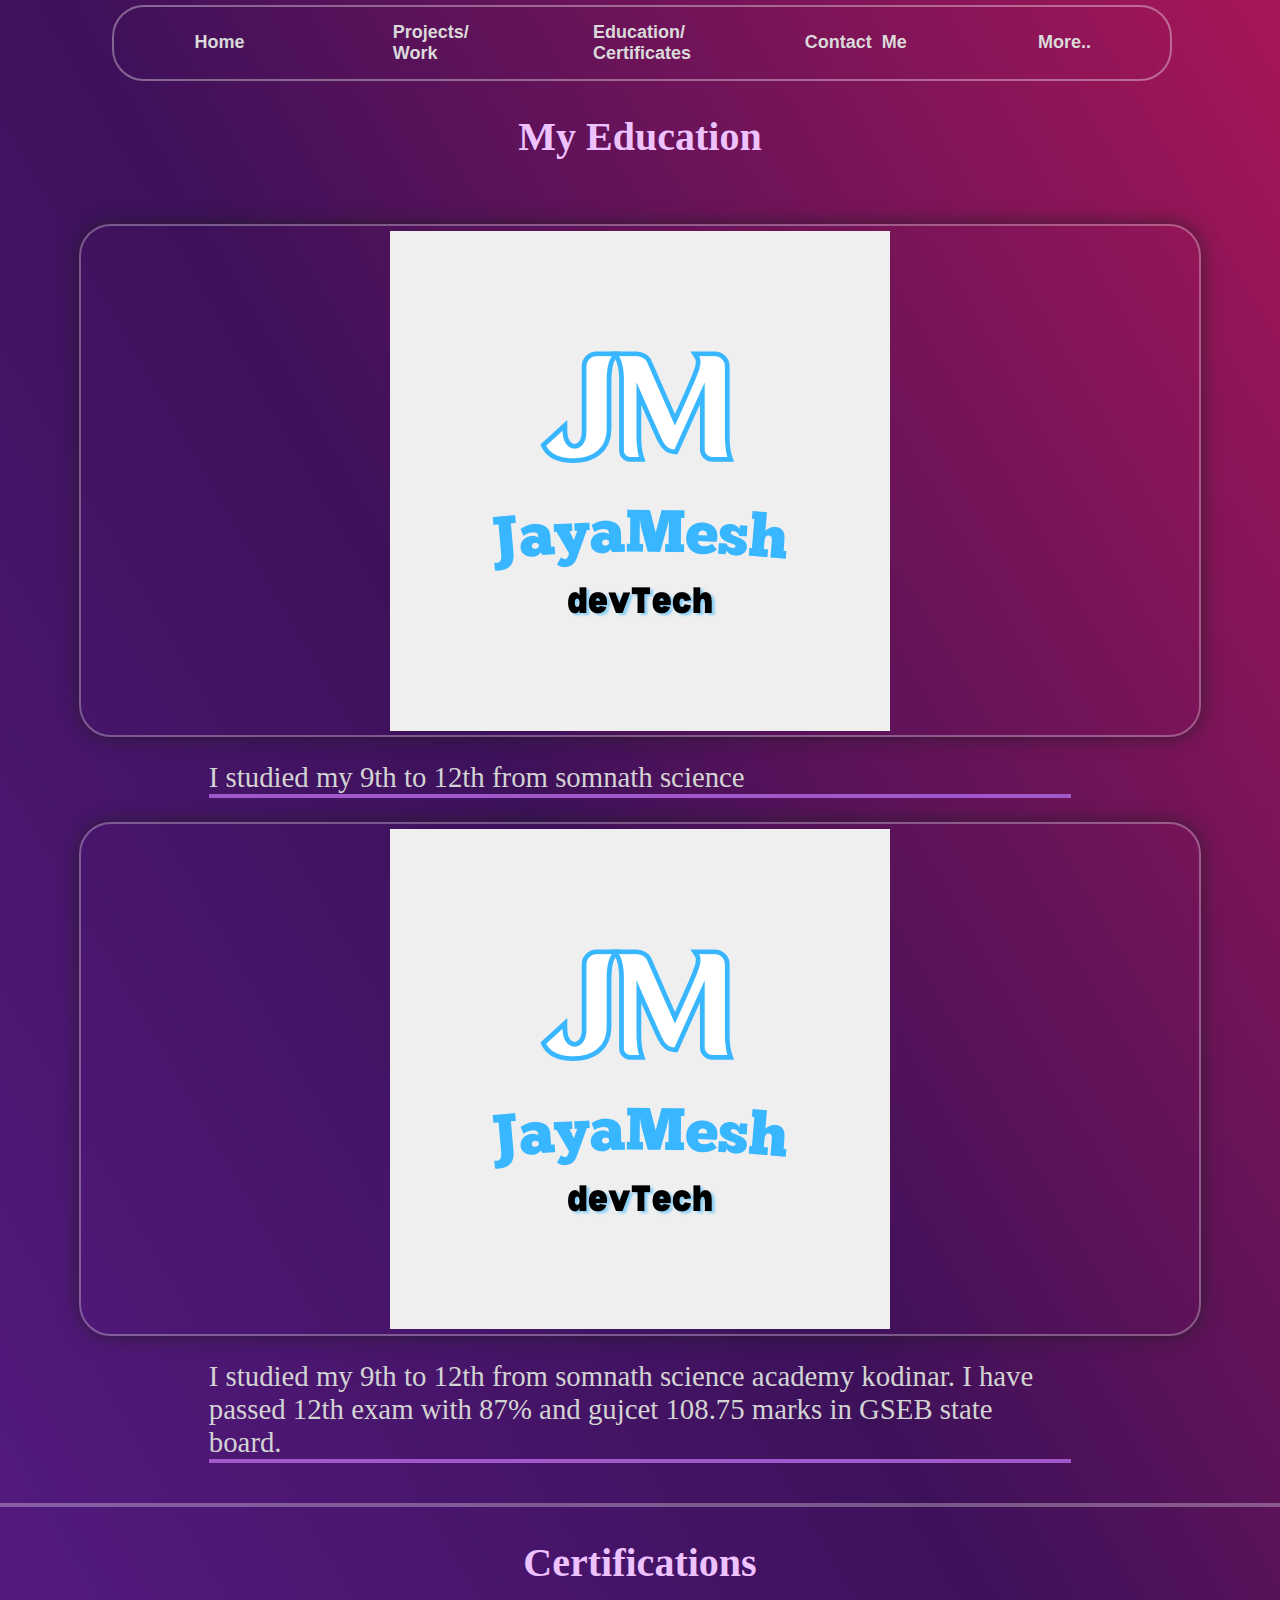
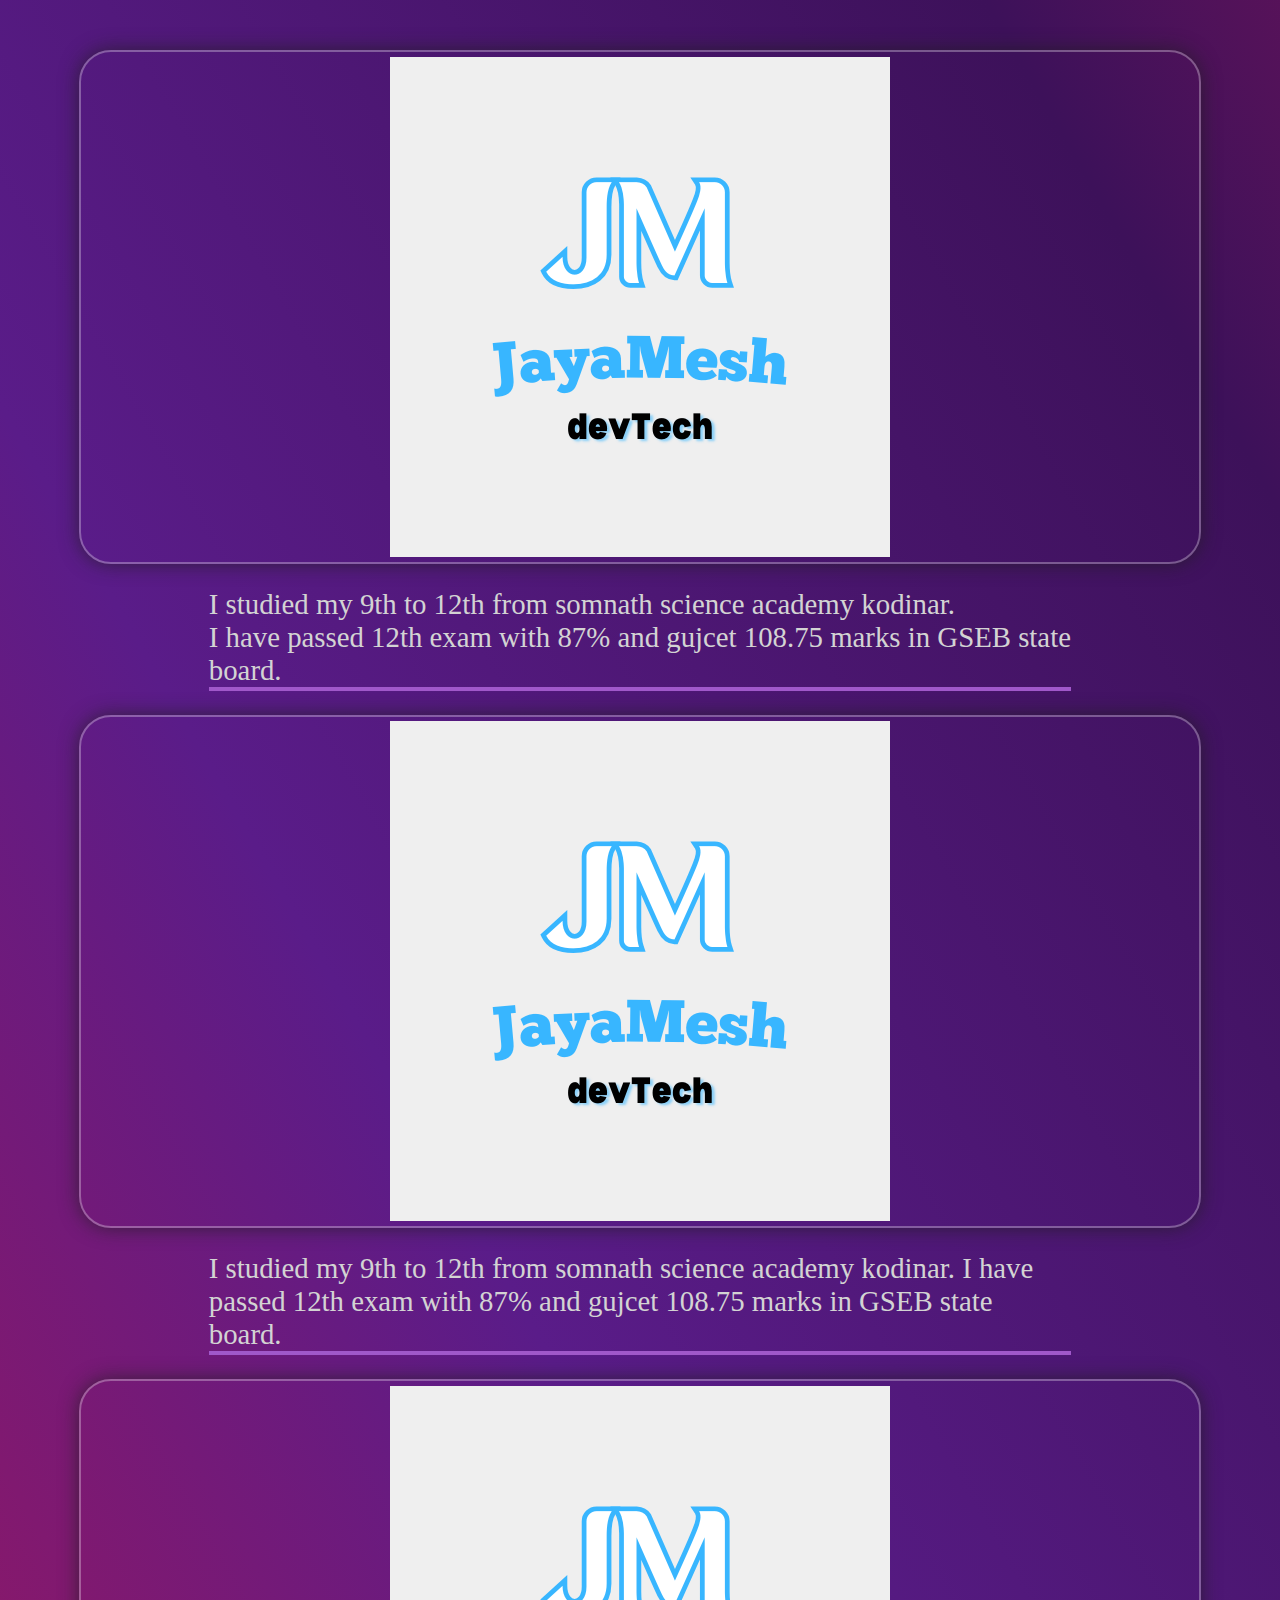
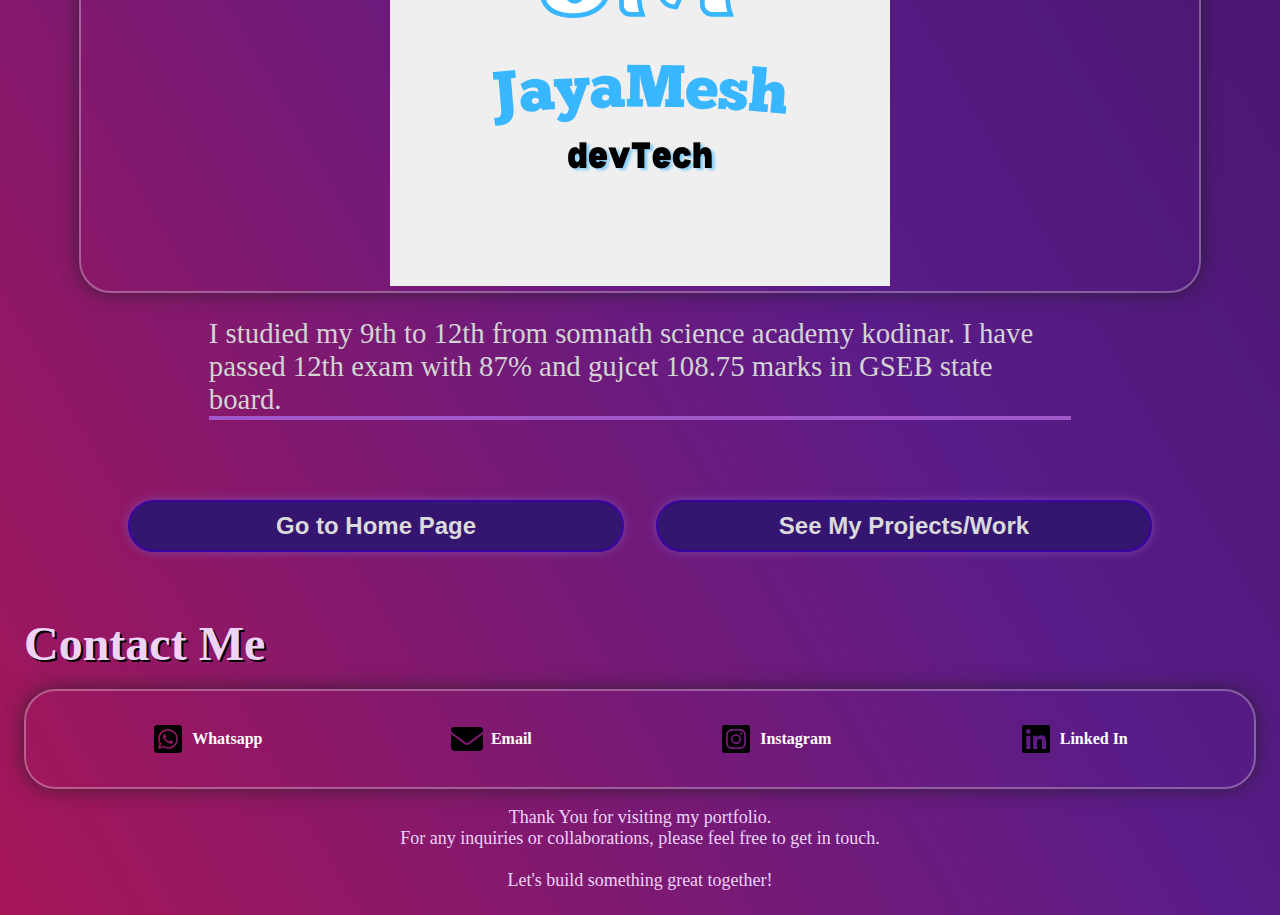
==== education-certificates.html @ 8a669467 "Fixed the redirecting bug of pages happened due to class error in js due to copy paste same header f" ====
<!DOCTYPE html>
<html lang="en">
<head>
    <meta charset="UTF-8">
    <meta name="viewport" content="width=device-width, initial-scale=1.0">
    <title>Education-Certificates</title>
    <link rel="stylesheet" href="css/style.css">
    <link rel="stylesheet" href="css/education-certificates.css">
</head>
<body>
    <header>
        <div class="head">
          <div class="navigation-1">
                 <div class="nav-btns home-btn"><p>Home</p></div>
                 <div class="nav-btns projects-btn"><p>Projects/<br>Work</p></div>
                 <div class="nav-btns"><p>Education/<br>Certificates</p></div>
                 <div class="nav-btns" id="contact-btn"><p>&nbsp;Contact &nbsp;Me</p></div>
                <div class="nav-btns" id="more-btn"><p>More..</p></div>
                <div class="hidden-nav-menu">
                   <div class="nav-btns more-nav-btns"><p>Slogan Spectrum</p></div>
                   <div class="nav-btns more-nav-btns"><p>Startup Ideas</p></div>
                   <div class="nav-btns more-nav-btns"><p>Startup Ideas</p></div>
                   <div class="nav-btns more-nav-btns"><p>Give Feedback</p></div>
                 </div>
          </div>
        </div>
     </header>
    <main>
        <!-- My education section -->
        <div class="welcome my-education-heading">
            <h1><b>My Education</b></h1>
       </div>
        <div class="container-1">

                <div class="img-box">
                    <img src="images/JayaMesh.png" alt="">
                </div>
                 <div class="description-box">
                      <p>I studied my 9th to 12th from somnath science
                      <!-- academy kodinar. I have passed 12th exam with 87% and gujcet
                            108.75 marks in GSEB state board. -->
                        </p>
                </div>
                <div class="img-box">
                    <img src="images/JayaMesh.png" alt="">
                </div>
                 <div class="description-box">
                        <p>I studied my 9th to 12th from somnath science
                         academy kodinar. I have passed 12th exam with 87% and gujcet
                          108.75 marks in GSEB state board.
                         </p>
                 </div>
        </div>

       <!-- My certification section -->
       <div class="welcome my-certificates-heading">
        <h1><b>Certifications</b></h1>
        </div>
        <div class="container-2">
                <div class="certificate-img-box">
                    <img src="images/JayaMesh.png" alt="">
                </div>
 
            <div class="description-box">
                <p>I studied my 9th to 12th from somnath science
                    academy kodinar. <br> I have passed 12th exam with 87% and gujcet
                    108.75 marks in GSEB state board.
                </p>
            </div>

                <div class="certificate-img-box">
                    <img src="images/JayaMesh.png" alt="">
                </div>
                <div class="description-box">
                    <p>I studied my 9th to 12th from somnath science
                        academy kodinar. I have passed 12th exam with 87% and gujcet
                        108.75 marks in GSEB state board.
                    </p>
                </div>

                <div class="certificate-img-box">
                    <img src="images/JayaMesh.png" alt="">
                </div>

            <div class="description-box">
                <p>I studied my 9th to 12th from somnath science
                    academy kodinar. I have passed 12th exam with 87% and gujcet
                    108.75 marks in GSEB state board.
                </p>
            </div>
            </div>

        </div>
        <div class="navigation-2">
            <div class="nav-btns-2 home-btn"><p>Go to<b> Home Page</b></p></div>
            <div class="nav-btns-2 projects-btn"><p>See My <b> Projects/Work</b></p></div>
        </div>
    </main>
    <footer>
        <div class="container-3">
            <h6 class="heading">Contact Me</h6>
              <br>
            <div class="navigation-3" id="contact-section">           
                <a class="contact-links whatsapp" href="https://api.whatsapp.com/send?phone=918200415426" target="_blank"><img src="images/square-whatsapp.svg" alt="">Whatsapp</a>
            <a class="contact-links email" href="mailto:jayameshdevtech@gmail.com" target="_blank"><img src="images/envelope-solid.svg" alt="">Email</a>         
             <a class="contact-links insta" href="https://instagram.com/renish_chandera_?igshid=MzMyNGUyNmU2YQ==" target="_blank"><img src="images/square-instagram.svg" alt="">Instagram</a>
             <a class="contact-links linkedin" href="https://www.linkedin.com/in/renish-chandera-119b4a27b?utm_source=share&utm_campaign=share_via&utm_content=profile&utm_medium=android_app" target="_blank"><img src="images/linkedin.svg" alt="">Linked In</a>
          
               
            </div>
            <br>
            <div class="thank-you">
               <p>Thank You for visiting my portfolio. <br>For any inquiries or collaborations, please feel free to get in
                  touch.<br><br> Let's build something great together!
               </p>
            </div>
           </div>
    </footer>
    <script src="js/app.js"></script>
</body>
</html>
---- css/style.css ----
* {
    margin: 0;
}

body {
    overscroll-behavior-y: contain;
    overflow-x: hidden;
    background-color: #f3f3f3;
    background-image: linear-gradient(60deg, #a61657, #5a1c89, #3d115a, #a61657);
    /* #624381,#541974,#9a1adf */
    background-repeat: no-repeat;
    /* background-attachment: fixed; */
    background-size: cover;
}
.navigation-1 {
    background: rgba(red, green, blue, 0);
    /* #9a1adf,#541974,#624381  */
    display: flex;
    justify-content: space-around;
    align-items: center;
    height: 8vh;
    width: 100%;
    border: 2px solid #ffffff5c;
    border-radius: 2rem;
    user-select: none;
}

.nav-btns {
    color: rgb(218, 218, 218);
    height: 95%;
    width: 19.2%;
    display: flex;
    justify-content: center;
    align-items: center;
    border: 2px solid transparent;
    border-radius: 2rem;
    padding: 0 0.3rem;
}

.nav-btns p {
    font-size: large;
    font-family: Arial, Helvetica, sans-serif;
    font-weight: 600;
}
.nav-btns:hover, .active-btn{
    color: rgb(255, 255, 255);
    outline: 1px solid rgba(224, 253, 253, 0.5);
    background: linear-gradient(-60deg, #a61657, #5a1c89, #3d115a, #a61657);
}
.nav-btns:active {
    transform: scale(0.97);
}
.head {
    margin: 0.3rem 7rem;
}
.hidden-nav-menu{
    display: none;
}
.show-hidden-nav-menu .more-nav-btns
{   width: 90%;
    margin: 4px;
}
.show-hidden-nav-menu{
    display: flex;
    background: linear-gradient(-60deg, #a61657, #5a1c89, #3d115a, #a61657);
    flex-direction: column;
    justify-content: space-around;
    align-items: center;
    height: 12rem;
    width: 20rem;
    outline: 1px solid rgba(224, 253, 253, 0.5);
    position: absolute;
    border-radius: 2rem;
    top: 4rem;
    right: 3rem;
}

/* My introduction styling */
.container-1{
    display: flex;
    flex-direction: row;
    justify-content: center;
    align-items: center;
    padding: 1.5rem;
}

.my-intro {
    background: rgba(red, green, blue, 0);
    /* #6301ad,#532672,#a058ca,#573268 */
    background-size: 100%;
    border: 2px solid #ffffff5c;
    box-shadow: 2px 2px 1.2rem #202020;
    border-radius: 2rem;
    height: 70vh;
    width: 45%;
    display: flex;
    flex-direction: column;
    align-items: center;
    justify-content: space-around;
    padding: 2rem;
}

/*introduction box background Animation */
@keyframes introBoxBackground {
    0% {
        background-position: 0% 25%;
    }

    25% {
        background-position: 25% 50%;
    }

    50% {
        background-position: 50% 75%;
    }

    75% {
        background-position: 25% 50%;
    }

    100% {
        background-position: 0% 25%;
    }
}

.my-photo img {
    height: 15rem;
    width: 15rem;
    border: 2px solid rgb(58, 57, 57);
    border-radius: 50%;
}

.intro-1 {
    display: flex;
    justify-content: space-around;
    align-items: center;
    border-bottom: 1px solid palegoldenrod;
}

.intro-1 .information {
    margin-left: 1.2rem;
    font-family: cursive;
    font-size: 1em;
    font-weight: 600;
    color: #edd3f8;
}

.container-1 .welcome {
    width: 45%;
    height: 80vh;
    margin-left: 1rem;
    text-align: center;
    padding: 2rem;
    animation: fadeInAnimation 1.2s ease-in-out;
}

/* welcome text animation */
@keyframes fadeInAnimation {
    0% {
        opacity: 0;
        transform: translatey(-4rem);
    }

    100% {
        opacity: 1;
        transform: translateY(0);
    }
}

.welcome h1 {
    font-size: 4rem;
    font-family: Georgia, 'Times New Roman', Times, serif;
    font-weight: 900;
    color: #eec2ff;
    margin-bottom: 2rem;
}

.welcome-text {
    font-size: 2rem;
    color: #d3d3d3;
    margin-top: 2rem;
}

.intro-2 p {
    font-size: 2rem;
    color: #d3d3d3;
    margin-top: 2rem;
}

/* skills section styling */
.container-2 {
    padding: 1.5rem;
}

.skills-box {
    background: rgba(red, green, blue, 0);
    background-size: 100%;
    border: 2px solid #ffffff4d;
    box-shadow: 0px 0px 1.2rem #202020b3;
    border-radius: 2rem;
    /* animation: introBoxBackground 10s ease infinite; */
}

.skills {
    display: flex;
    justify-content: space-around;
    align-items: center;
    flex-wrap: wrap;
    list-style-type: none;
}

.skill {
    height: 20%;
    width: 20%;
    margin: 1rem;
    padding: 1rem;
    text-align: center;
}

.skill img {
    height: 30%;
    width: 40%;
}

.skill p {
    color: #eec2ff;
    font-size: 1.5rem;
    font-weight: 600;
}

.navigation-2 {
    margin: 1.5rem 7rem;
    display: flex;
    flex: row;
    justify-content: space-around;
    align-items: center;
    user-select: none;
}

.nav-btns-2 p {
    font-size: 1.5rem;
    font-family: Arial, Helvetica, sans-serif;
    font-weight: 600;
    line-height: 3rem;
}

.nav-btns-2 {
    width: 50%;
    background-color: #341671;
    color: rgb(218, 218, 218);
    text-align: center;
    border: 2px solid #3904a2;
    border-radius: 2rem;
    transition: all 0s ease;
    margin: 1rem;
    box-shadow: 0 0 10px rgb(122, 71, 169)
}

.nav-btns-2:active {
    color: rgb(255, 255, 255);
    transform: scale(0.97);
}

.heading {
    font-size: 3rem;
    font-family: Georgia, 'Times New Roman', Times, serif;
    font-weight: 900;
    color: #edd3f8;
    text-shadow: 2px 2px black;
}

/* Footer styling navigation 3 */
.container-3 {
    padding: 1.5rem;
}

.navigation-3 {
    display: flex;
    justify-content: space-around;
    align-items: center;
    text-align: left;
    padding: 2rem;
    background: rgba(red, green, blue, 0);
    background-size: 100%;
    border: 2px solid #ffffff4d;
    box-shadow: 0px 0px 1.2rem #202020b3;
    border-radius: 2rem;
}

a {
    text-decoration: none;
    color: white;
    font-weight: 600;
}

a:hover {
    text-decoration: underline;
}

.contact-links {
    display: flex;
    align-items: center;
}

.contact-links img {
    height: 2rem;
    width: 2rem;
    margin-right: 0.5rem;
}

/* thankyou styling */
.thank-you {
    text-align: center;
    font-size: large;
    font-weight: 400;
    font-family: Georgia, 'Times New Roman', Times, serif;
    color: #edd3f8;
}

/* Making webpage responsive for mobile devices */

@media screen and (max-width:380px) {

    .skill{
        margin: 0.5rem;
    }
    /* for footer */
    .container-3 {
        padding: 0.5rem;
    }

    .navigation-3 {
        flex-wrap: wrap;
        justify-content: space-evenly;
        align-items: center;
        text-align: left;
        padding: 0.5rem;
    }
    /* thankyou styling */
    .thank-you {
        text-align: center;
        font-size: 0.8rem;
        font-weight: 400;
        line-height: 0.9rem;
        font-family: Georgia, 'Times New Roman', Times, serif;
        color: #edd3f8;
    }
}


@media screen and (max-width:800px) {

    .head {
        margin: 0.3rem 0.5rem;
    }
    .show-hidden-nav-menu
    {
        width: 40%;
        height: 10rem;
        top: 3rem;
        right: 0.3rem;
        padding: 0.1rem;
        border-radius: 1rem;
    }
    
    .container-1 {
        flex-direction: column;
        justify-content: center;
        align-items: center;
        padding: 0.5rem;
    }

    .container-2 {
        padding: 0.5rem;
    }

    .container-1 .my-intro {
        width: 90%;
        max-height: 20rem;
        flex-direction: column;
        align-items: center;
        justify-content: space-around;
        padding: 1rem;
        margin-top: 5rem;
    }

    .intro-1 {
        justify-content: center;
        align-items: center;
        padding-bottom: 2rem;
    }

    .intro-2 p {
        font-size: 1rem;
        line-height: 1rem;
        color: #d3d3d3;
        margin-top: 0rem;
    }

    .my-photo {
        max-width: fit-content;
        max-height: fit-content;
    }

    .my-photo img {
        height: 8rem;
        width: 8rem;
    }

    .intro-1 .information {
        margin-bottom: 0.2rem;
        margin-left: 1rem;
        font-size: 0.7rem;
        font-weight: 600;
        color: #edd3f8;
    }

    .container-1 .welcome {
        width: 90%;
        height: 9rem;
        padding: 0;
        margin: 0;
    }

    .container-1 .welcome h1 {
        font-size: 2.3rem;
        font-weight: 800;
        color: #eec2ff;
    }

    .welcome-text {
        font-size: 0.6rem;
        color: #d3d3d3;
    }

    /* skills section responsive style for mobile devices */
    .skills {
        justify-content: space-around;
        align-items: center;
        padding: 1rem;
        margin: 0;
    }

    .skill {
        height: 5rem;
        width: 6rem;
        padding: 0;
        text-align: center;
    }

    .skill img {
        height: 3rem;
        width: 3rem;
    }

    .skill p {
        color: #eec2ff;
        font-size: 0.8rem;
        font-weight: 600;
        margin-top: 0.2rem;
    }

    .navigation-2 {
        margin: 1rem 0;
        display: flex;
        justify-content: space-around;
        align-items: center;
    }

    .navigation-2 {

        display: flex;
        justify-content: space-around;
        flex-wrap: wrap;
        align-items: center;
    }

    .nav-btns-2 p {
        font-size: 0.9rem;
        font-weight: 900;
        line-height: 0.8rem;
    }

    .nav-btns-2 {
        width: 90%;
        height: fit-content;
        margin: 0.5rem 0.5rem;
        box-shadow: 0 0 5px blueviolet;
        padding: 0.5rem;
    }

    .nav-btns-2:active {
        color: rgb(223, 217, 217);
        transform: scale(0.97);
    }

    .heading {
        margin-top: 1rem;
        margin-left: 1rem;
        font-size: 1.7rem;
        font-weight: 900;
        color: #edd3f8;
    }

    /* footer links responsive styling for mobile devices */
    .navigation-3 {
        flex-wrap: wrap;
        justify-content: space-evenly;
    }

    .contact-links {
        font-size: 0.9rem;
        margin-bottom: 1rem;
        margin-right: 1rem;
        margin-top: 1rem;
    }

    .thank-you {
        font-size: 11px;
    }

    .whatsapp {
        position: relative;
        left: -0.55rem;
    }

    .email {
        position: relative;
        left: -1rem;
    }

}

@media screen and (max-width:600px){
    .head {
        margin: 0.3rem 0.7rem;
    }
    
.navigation-1 {
    height: 5vh;
}

.nav-btns {
    width: 100%;
    /* border: 2px solid transparent; */
}

.nav-btns p {
    font-size:  12px;
    font-family: Arial, Helvetica, sans-serif;
    font-weight: 800;
}
}
@media  screen and (max-width: 330px) {
    .nav-btns p {
    font-size:  10px;
    font-family: Arial, Helvetica, sans-serif;
    font-weight: 800;
}
}
---- css/education-certificates.css ----
.my-education-heading h1{
    font-size: 2.5rem;
    margin: 2rem;
    text-align: center;
}
 .my-certificates-heading h1{
    font-size: 2.5rem;
    margin: 2rem;
    text-align: center;
}
.img-box{   
    background: rgba(red, green, blue, 0);
   border: 2px solid #ffffff4d;
   box-shadow: 0px 0px 1.2rem #202020b3;
   border-radius: 2rem;
   display: flex;
   justify-content: center;
   align-items: center;
   flex-direction: row;
   height: max-content;
   width: 90%;
   padding: 0.3rem;
   margin: 0.5rem;
}
 .img-box img{
    object-fit: contain;
    max-height: 98%;
    max-width: 98%;
}
.certificate-img-box  img{
    max-height: 98%;
    max-width: 98%;
}
.certificate-img-box{   
    background: rgba(red, green, blue, 0);
       border: 2px solid #ffffff4d;
       box-shadow: 0px 0px 1.2rem #202020b3;
       border-radius: 2rem;
       display: flex;
       justify-content: center;
       align-items: center;
       flex-direction: column;
       height: 30%;
       width: 90%;
       padding: 0.3rem;
       margin: 0.5rem;
   }
.container-1{
    display: flex;
    flex-direction: column;
    justify-content: space-around;
    align-items: center;
    flex-wrap: wrap;
    border-bottom: 4px solid #ffffff4d;
}
.container-2{
    display: flex;
    flex-direction: column;
    justify-content: space-around;
    align-items: center;
    flex-wrap: wrap;
}
.check-out{
    color: red;
}
.description-box{
        width: 70%;
        text-align: left;
        font-size: 1.8rem;
        color: #d3d3d3;
        margin: 1rem;
        border-bottom: 4px solid #a058ca;
}

/* making resposive education section for mobiles  */

@media screen and (max-width:400px) {
    
    .my-education-heading h1{
        font-size: 2rem;
        margin: 1.5rem;
    }
     .my-certificates-heading h1{
        font-size: 2rem;
        margin: 1.5rem;
    } 
    .img-box{
       height: 40%;
       width: 100%;
       padding: 0.5rem;
       margin: 0.5rem;
    } 
    .certificate-img-box{
           height: 40%;
           width: 100%;
           margin: 0.5rem;
           transition-duration: 0.3s;
       }
       .certificate-img-box:active{
        transform: scale(1.1);
       }   
    .container-1{
        flex-direction: unset;
        padding: 0.5rem;
    }
    .container-2{
        flex-direction: unset;
        padding: 0.5rem;
    }
    .description-box{
        padding: 0 0 0.5rem 0.5rem;
            font-size: 1rem;
    }
}
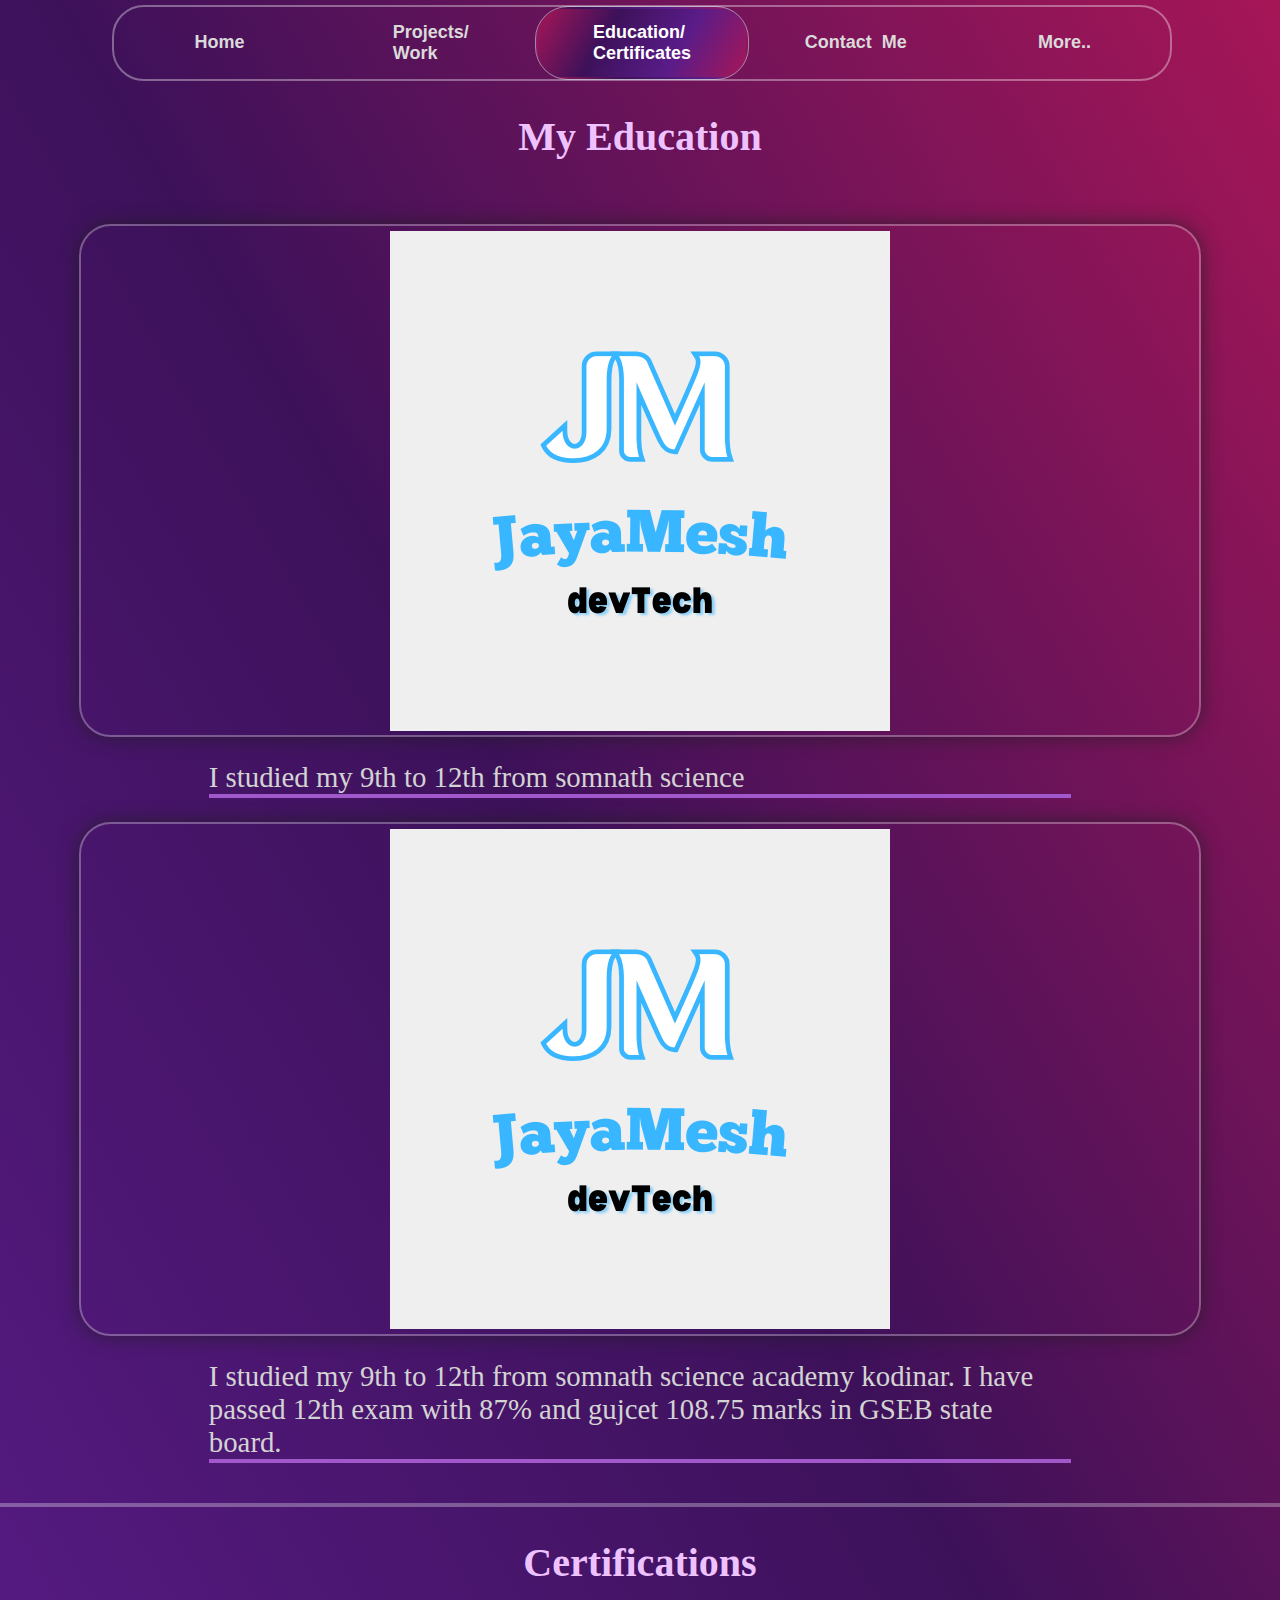
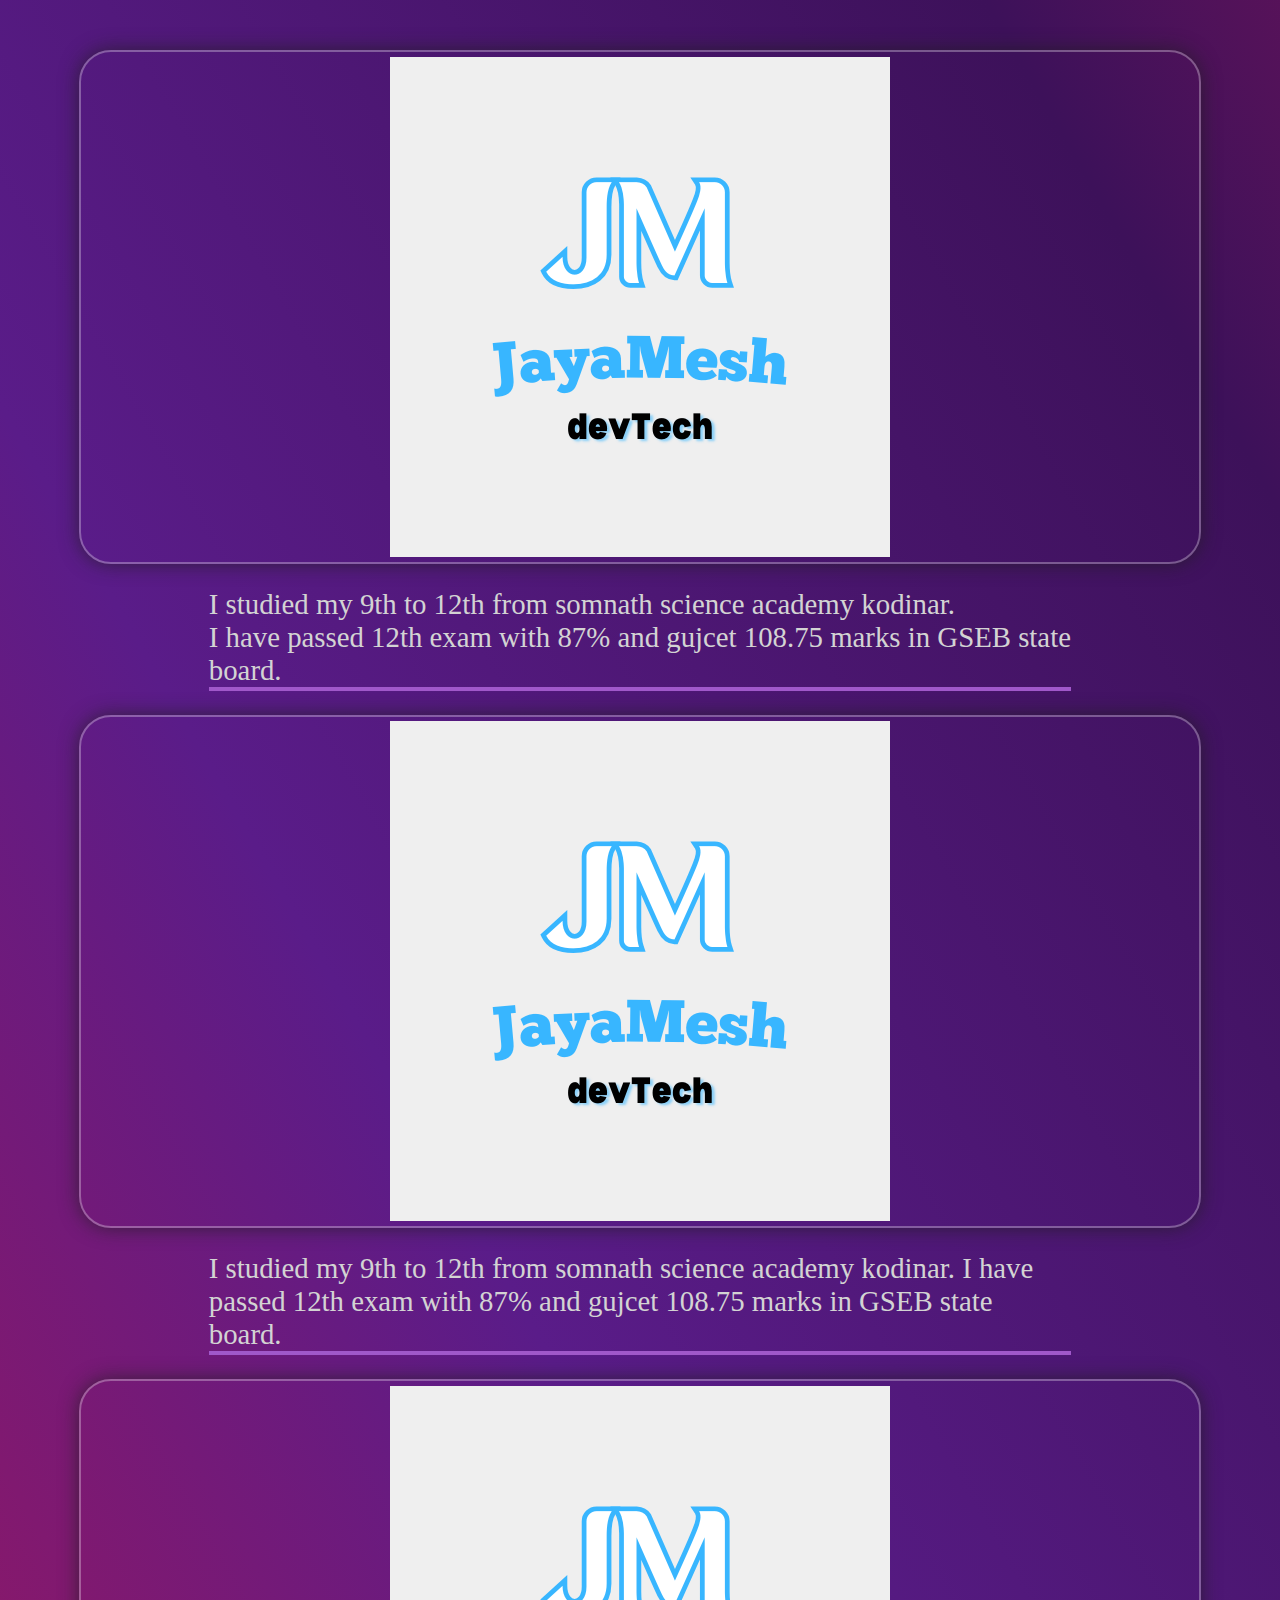
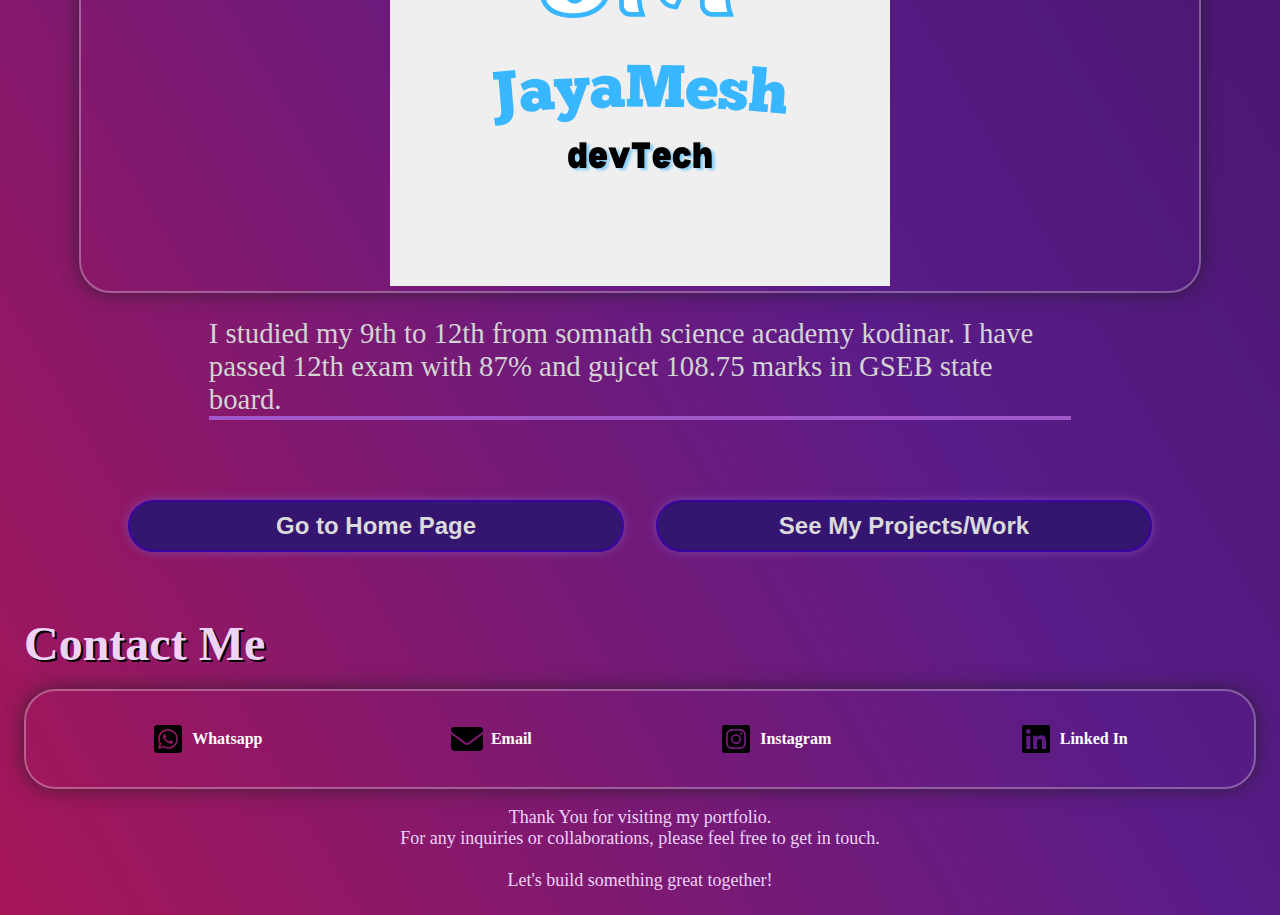
==== commit 025cb188: "Added the routing functionality and header and footer of all pages of more menu with modified js rel" ====
--- a/education-certificates.html
+++ b/education-certificates.html
@@ -13,15 +13,15 @@
           <div class="navigation-1">
                  <div class="nav-btns home-btn"><p>Home</p></div>
                  <div class="nav-btns projects-btn"><p>Projects/<br>Work</p></div>
-                 <div class="nav-btns"><p>Education/<br>Certificates</p></div>
+                 <div class="nav-btns active-btn"><p>Education/<br>Certificates</p></div>
                  <div class="nav-btns" id="contact-btn"><p>&nbsp;Contact &nbsp;Me</p></div>
                 <div class="nav-btns" id="more-btn"><p>More..</p></div>
                 <div class="hidden-nav-menu">
-                   <div class="nav-btns more-nav-btns"><p>Slogan Spectrum</p></div>
-                   <div class="nav-btns more-nav-btns"><p>Startup Ideas</p></div>
-                   <div class="nav-btns more-nav-btns"><p>Startup Ideas</p></div>
-                   <div class="nav-btns more-nav-btns"><p>Give Feedback</p></div>
-                 </div>
+                    <div class="nav-btns more-nav-btns" id="slogan-btn"><p>Slogan Spectrum</p></div>
+                    <div class="nav-btns more-nav-btns" id="hobbies-btn"><p>Hobbies</p></div>
+                    <div class="nav-btns more-nav-btns" id="startup-btn"><p>Startup Ideas</p></div>
+                    <div class="nav-btns more-nav-btns" id="feedback-btn"><p>Give Feedback</p></div>
+                  </div>
           </div>
         </div>
      </header>
--- a/css/style.css
+++ b/css/style.css
@@ -5,16 +5,19 @@
 body {
     overscroll-behavior-y: contain;
     overflow-x: hidden;
-    background-color: #f3f3f3;
+    /* background-color: #f3f3f3; */
     background-image: linear-gradient(60deg, #a61657, #5a1c89, #3d115a, #a61657);
     /* #624381,#541974,#9a1adf */
     background-repeat: no-repeat;
+    background-blend-mode: darken;
     /* background-attachment: fixed; */
     background-size: cover;
 }
+.blur{
+    background-image: linear-gradient(60deg, #a61657, #5a1c89, #3d115a, #a61657), linear-gradient(rgba(0, 0, 0, 0.25), rgba(0, 0, 0, 0.25));
+}   
 .navigation-1 {
     background: rgba(red, green, blue, 0);
-    /* #9a1adf,#541974,#624381  */
     display: flex;
     justify-content: space-around;
     align-items: center;
@@ -23,6 +26,7 @@
     border: 2px solid #ffffff5c;
     border-radius: 2rem;
     user-select: none;
+    z-index: 3;
 }
 
 .nav-btns {
@@ -66,6 +70,7 @@
     flex-direction: column;
     justify-content: space-around;
     align-items: center;
+    z-index: 3;
     height: 12rem;
     width: 20rem;
     outline: 1px solid rgba(224, 253, 253, 0.5);
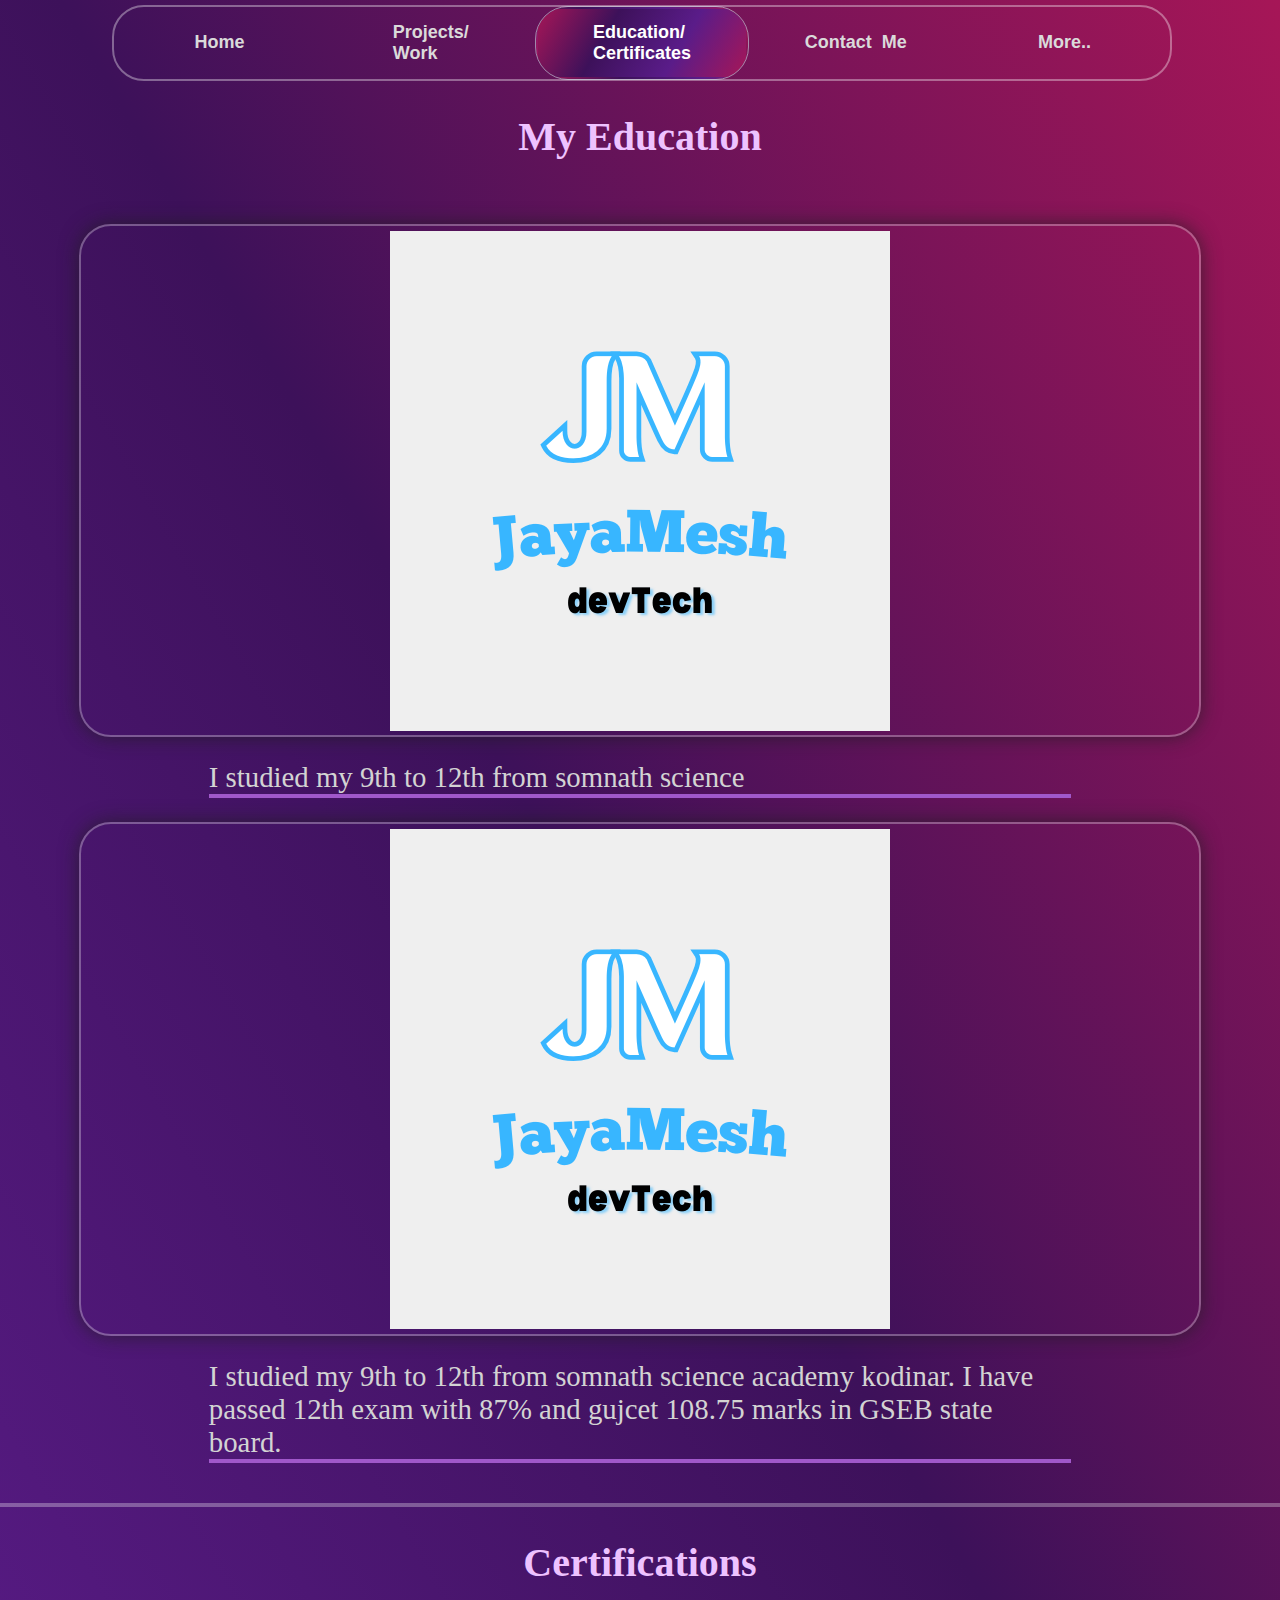
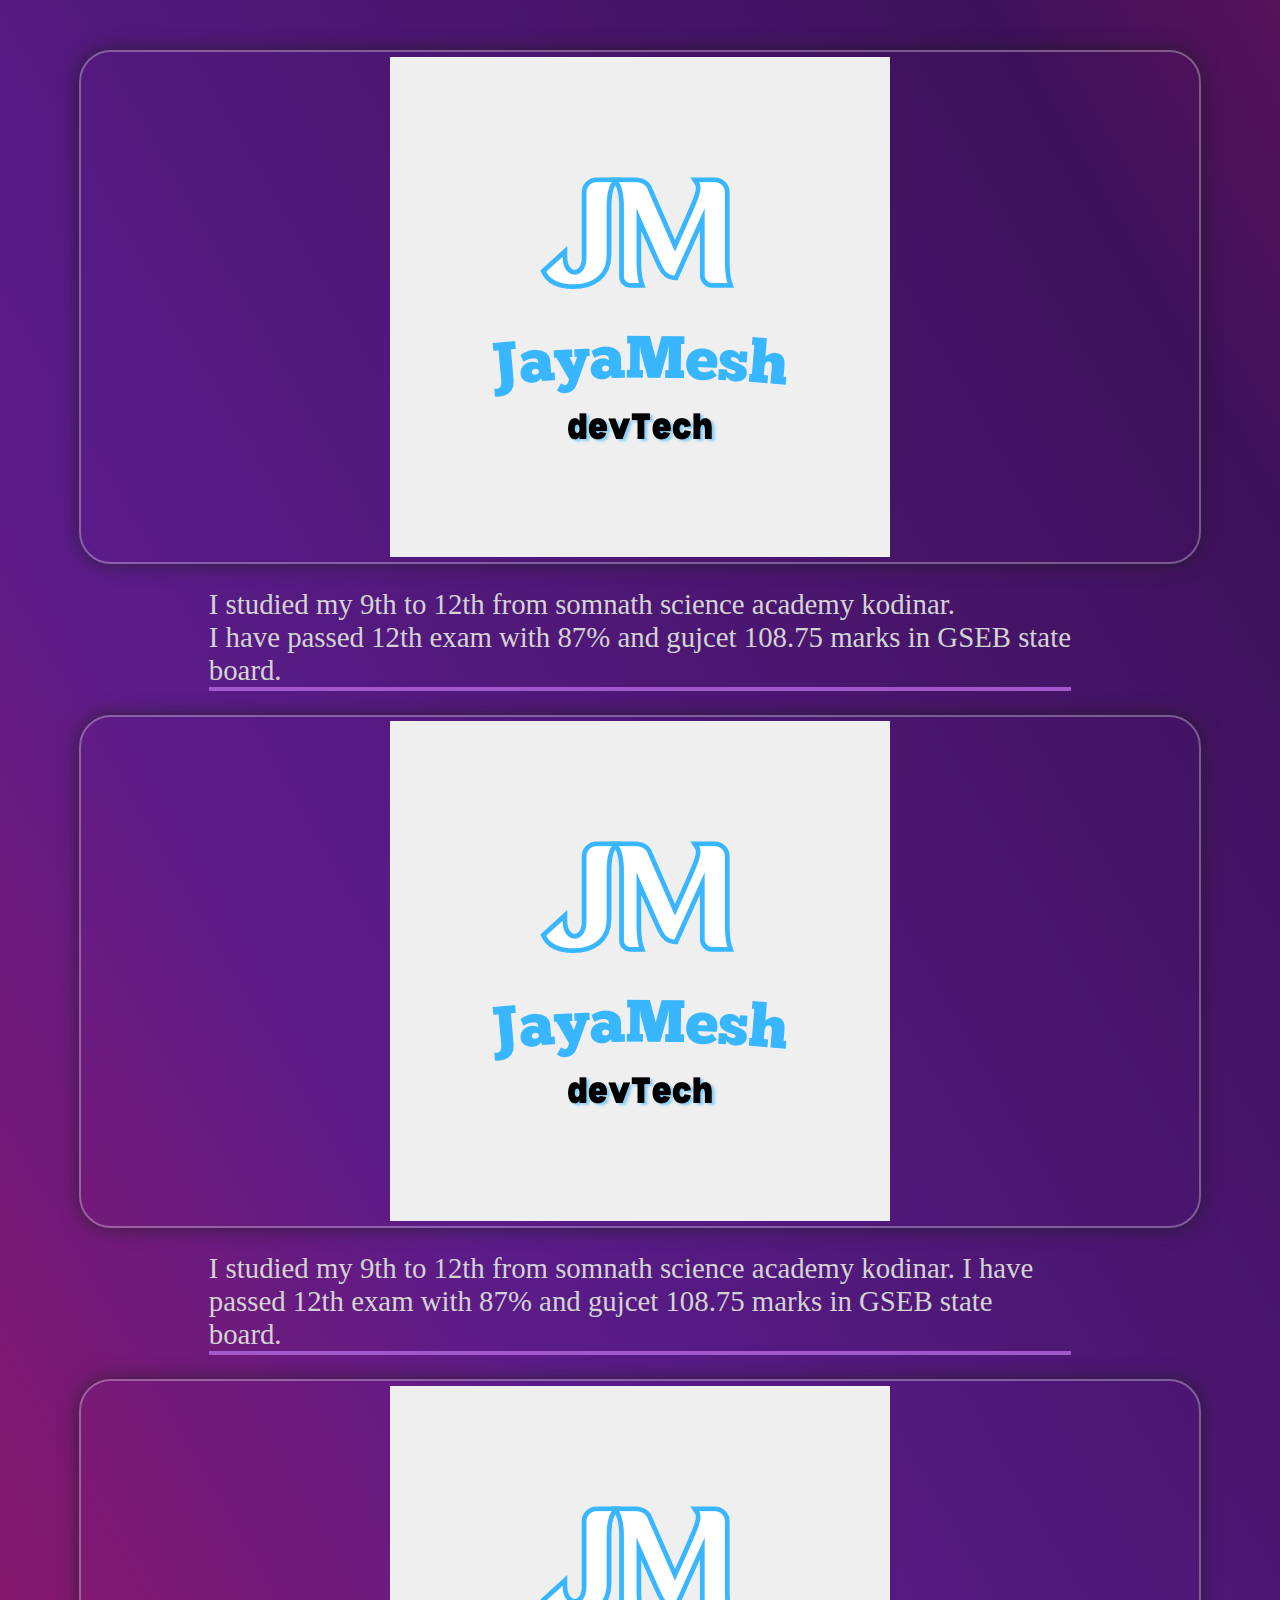
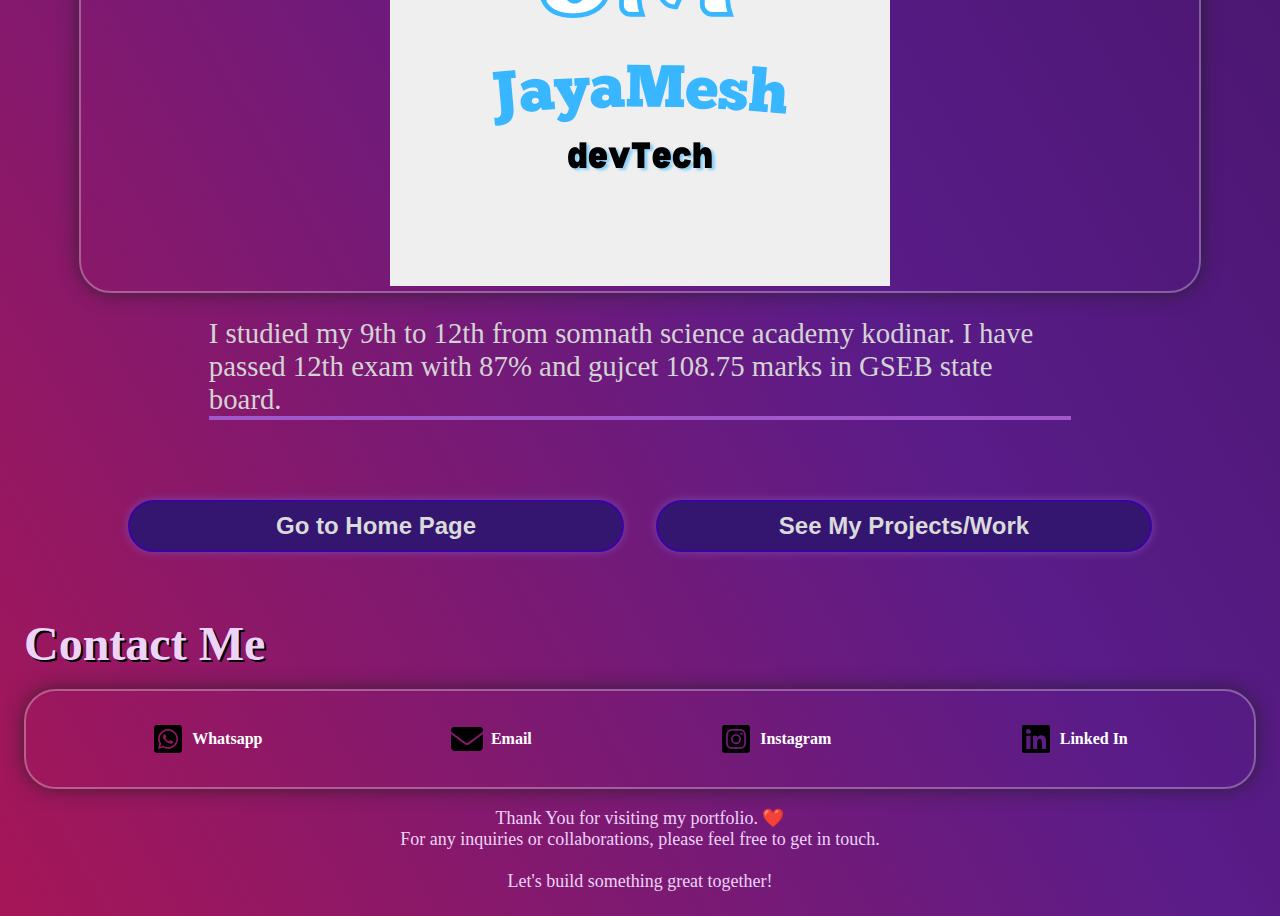
==== commit b8369f53: "Completed the hobby page, removed audio tags and added the wynk music link of fav songs.  and added " ====
--- a/education-certificates.html
+++ b/education-certificates.html
@@ -110,7 +110,7 @@
             </div>
             <br>
             <div class="thank-you">
-               <p>Thank You for visiting my portfolio. <br>For any inquiries or collaborations, please feel free to get in
+               <p>Thank You for visiting my portfolio. &#x2764;&#xFE0F; <br>For any inquiries or collaborations, please feel free to get in
                   touch.<br><br> Let's build something great together!
                </p>
             </div>
--- a/css/style.css
+++ b/css/style.css
@@ -258,7 +258,7 @@
     border-radius: 2rem;
     transition: all 0s ease;
     margin: 1rem;
-    box-shadow: 0 0 10px rgb(122, 71, 169)
+    box-shadow: 0 0 10px rgb(122, 71, 169);
 }
 
 .nav-btns-2:active {
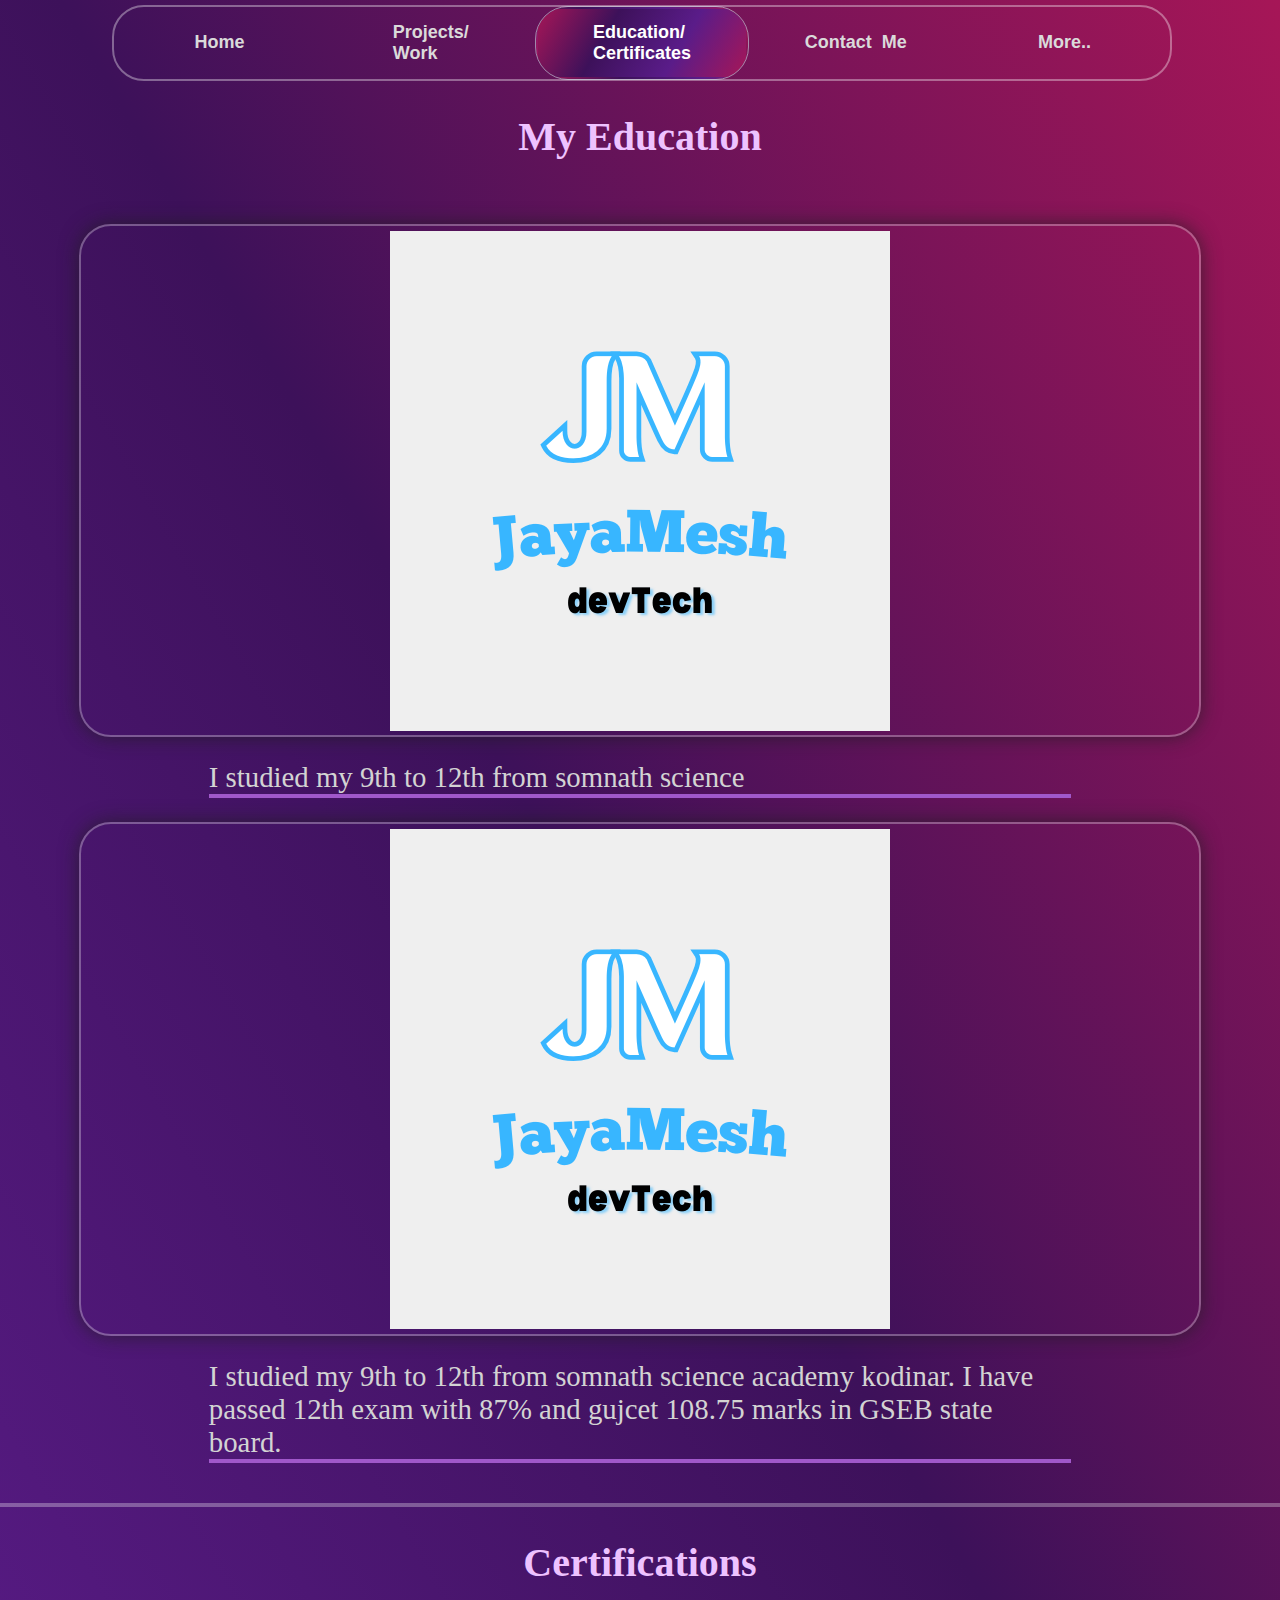
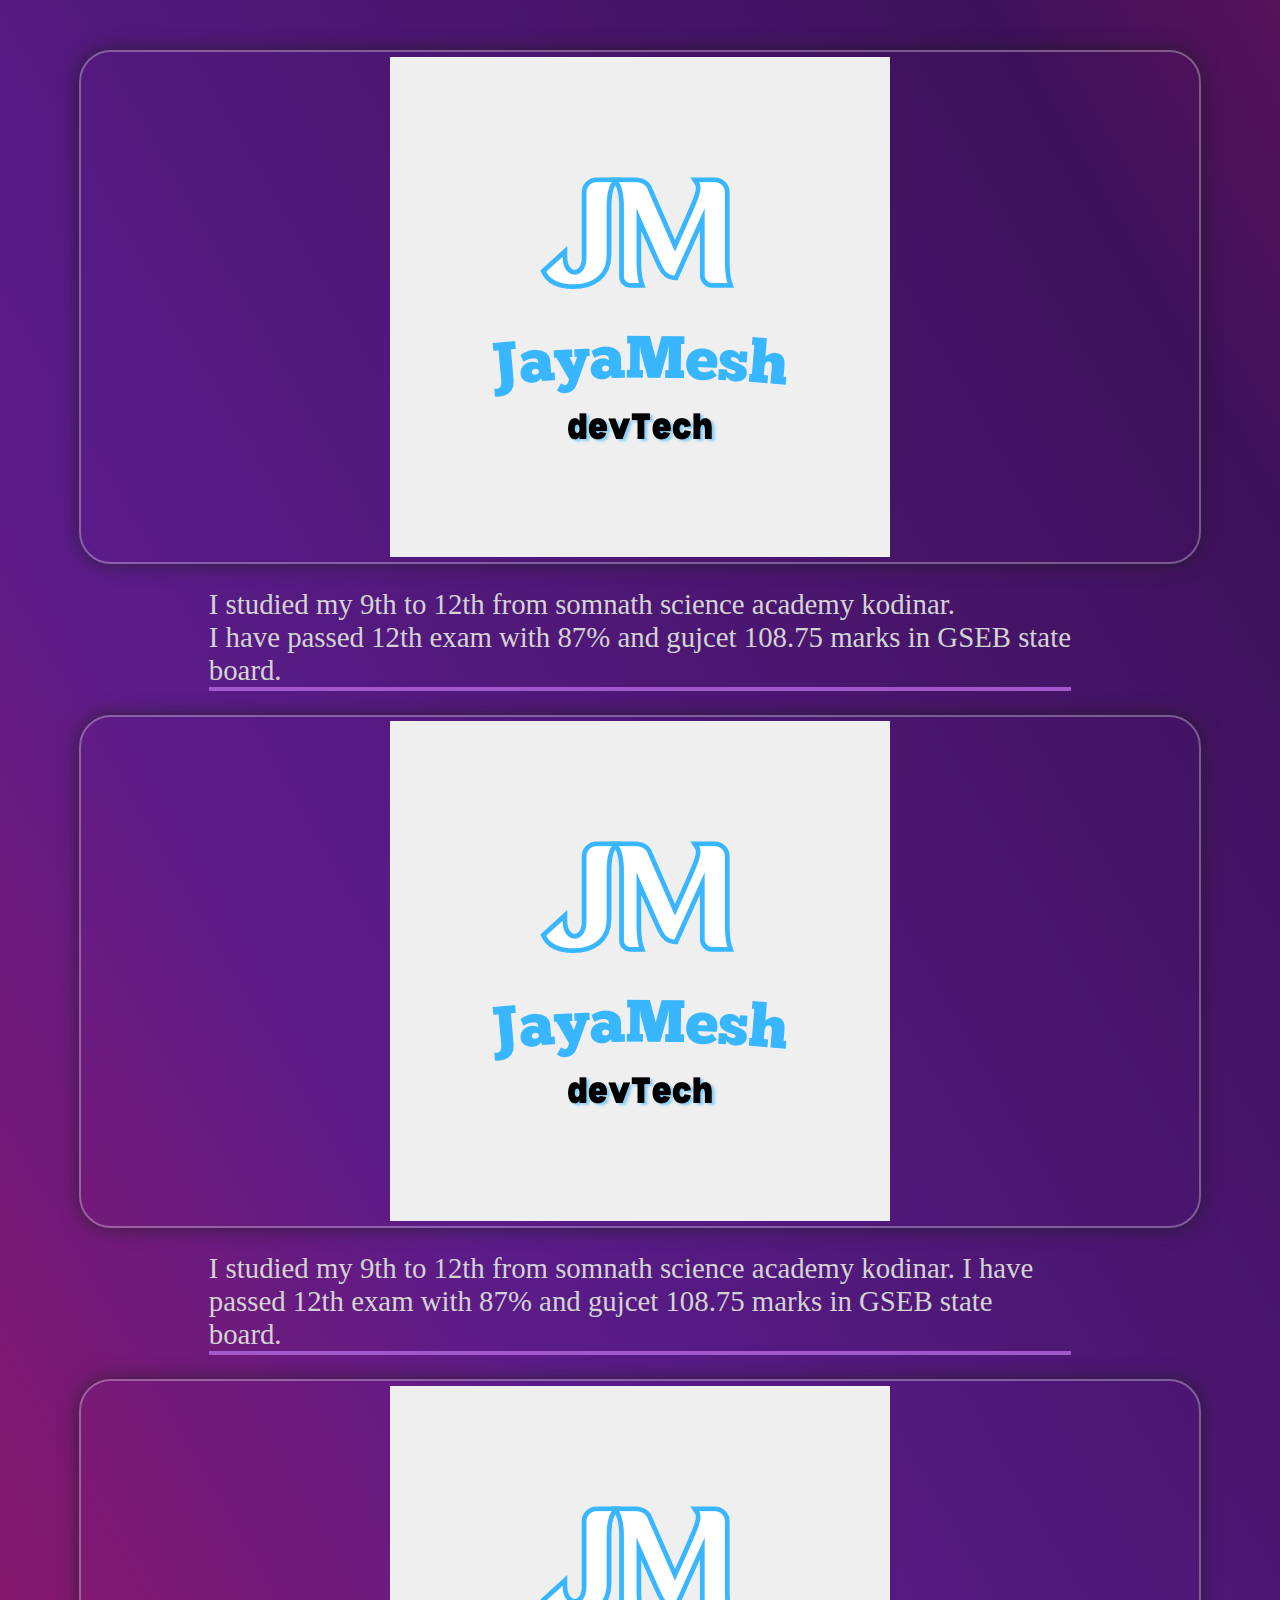
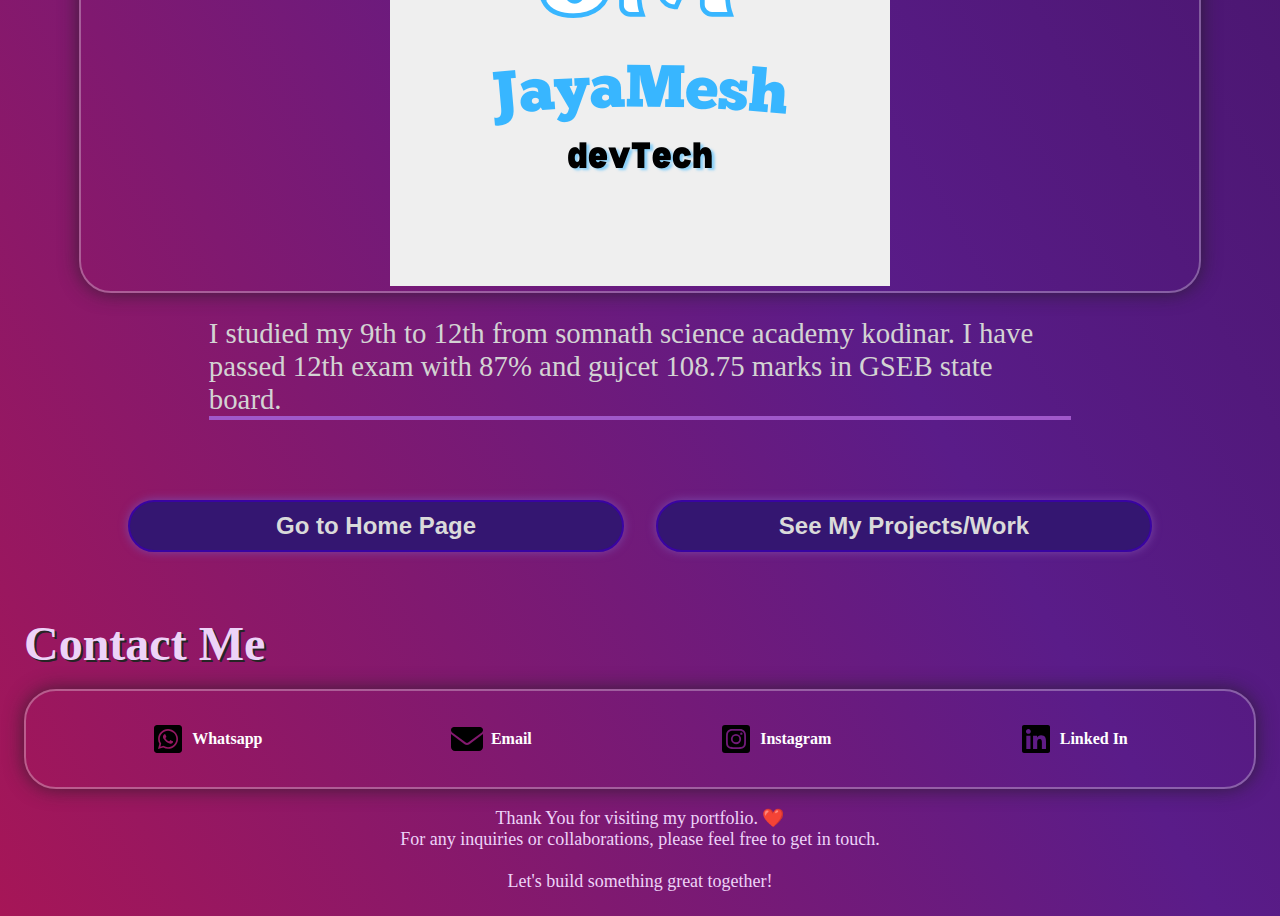
==== commit 8d1dcf56: "Added the scroll to top button feature using the javascript inbuilt values like document.body.scroll" ====
--- a/education-certificates.html
+++ b/education-certificates.html
@@ -116,6 +116,7 @@
             </div>
            </div>
     </footer>
+    <button style="display: none;" id="scroll-up">&#x2191;</button>
     <script src="js/app.js"></script>
 </body>
 </html>--- a/css/style.css
+++ b/css/style.css
@@ -271,7 +271,7 @@
     font-family: Georgia, 'Times New Roman', Times, serif;
     font-weight: 900;
     color: #edd3f8;
-    text-shadow: 2px 2px black;
+    text-shadow:  2px 2px rgb(37, 37, 37);
 }
 
 /* Footer styling navigation 3 */
@@ -358,6 +358,19 @@
     .head {
         margin: 0.3rem 0.5rem;
     }
+    #scroll-up{
+        background: linear-gradient(-60deg, #a61657, #5a1c89, #3d115a, #a61657);
+        border: 1px solid #ffffff4d;
+        border-radius: 50%;
+        height: 40px;
+        width: 40px;
+        font-size: 1rem;
+        color: #fdf7ff;
+        position: fixed;
+        right: 20px;
+        bottom: 20px;
+        transition: 0.1s all ease;
+    }
     .show-hidden-nav-menu
     {
         width: 40%;
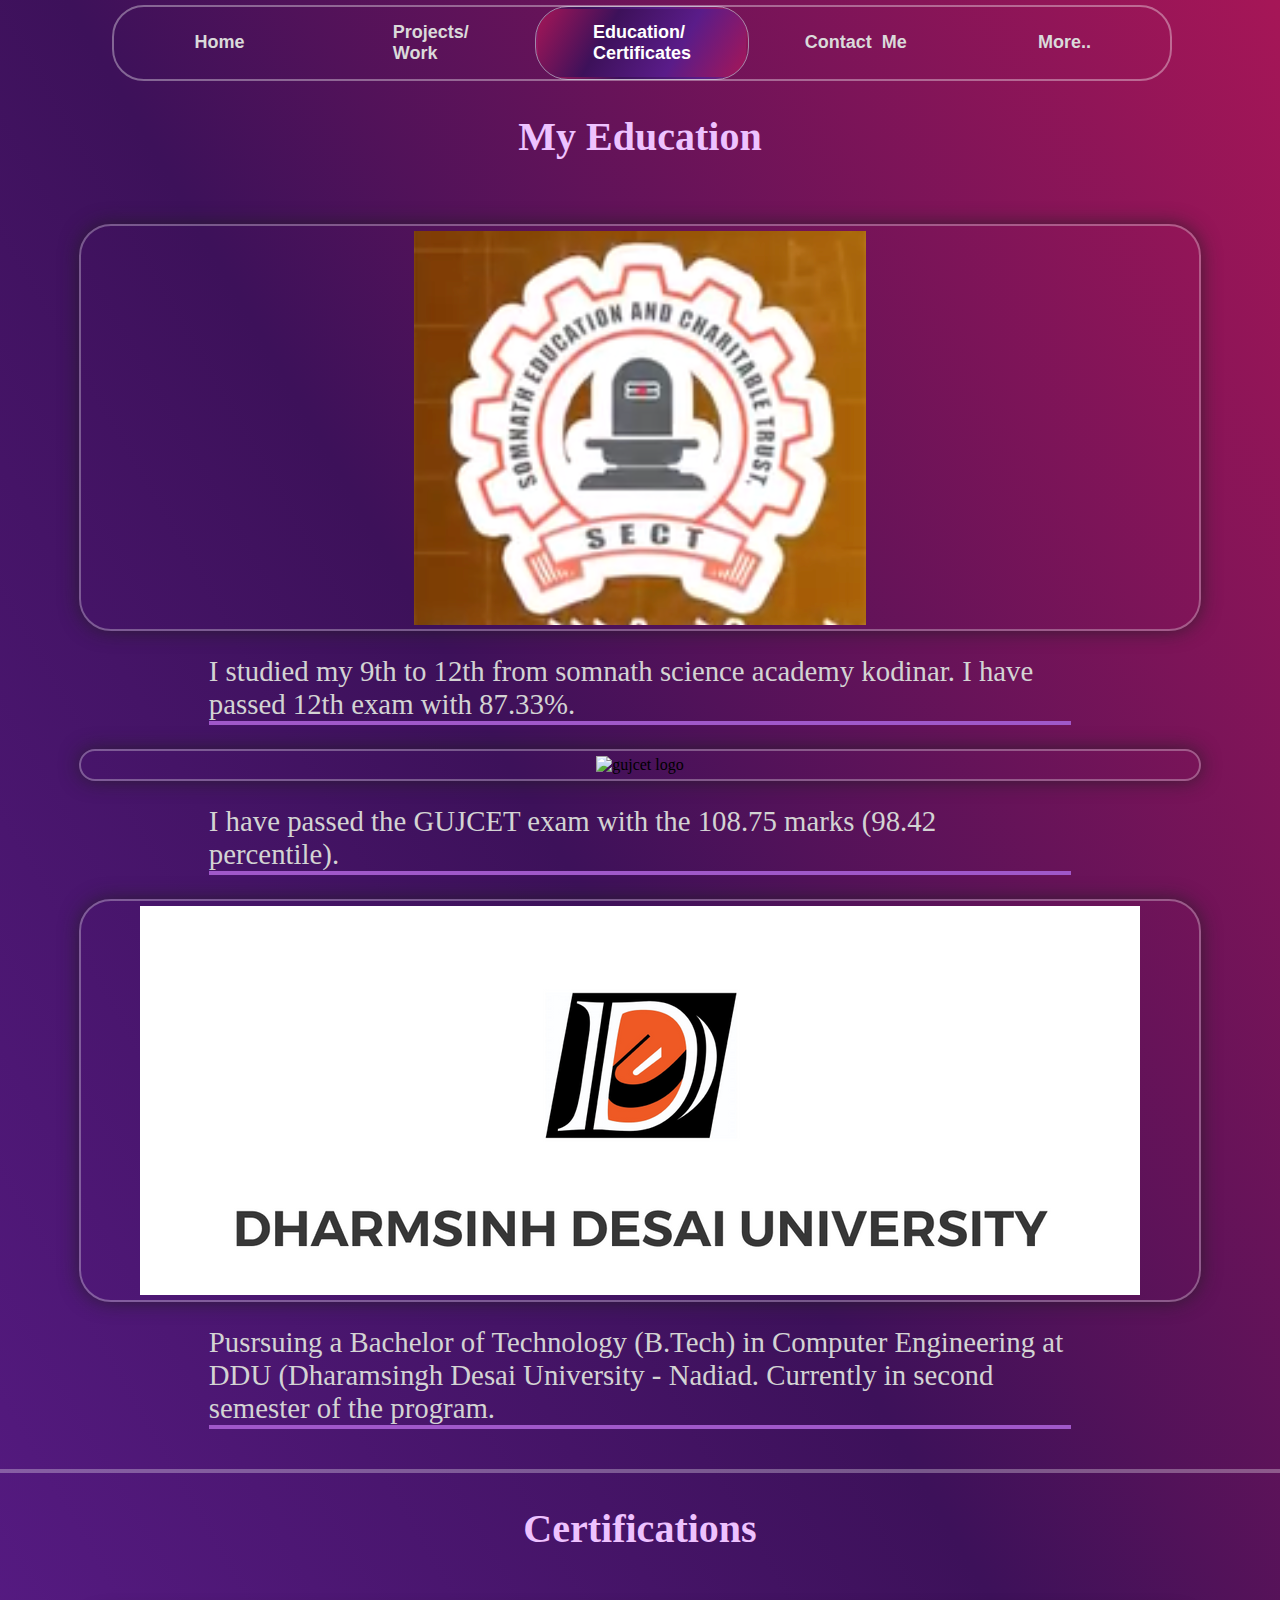
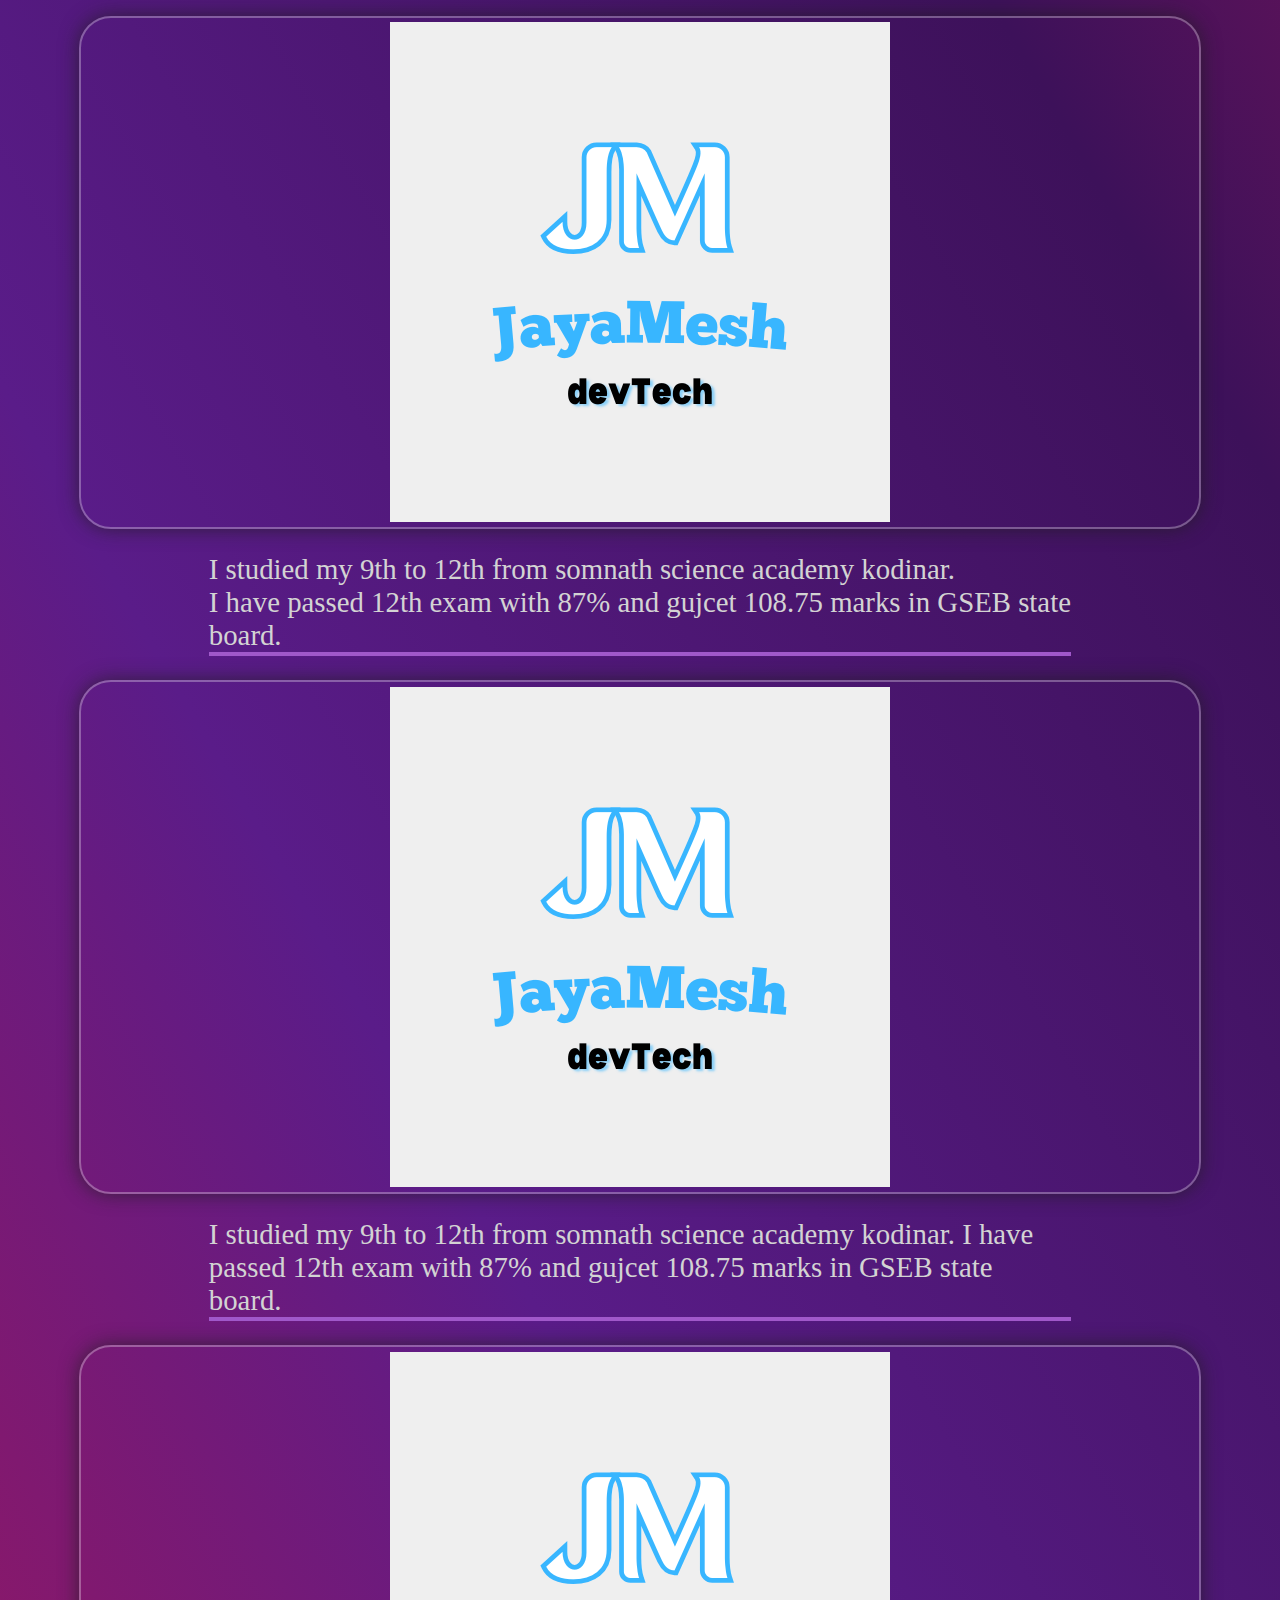
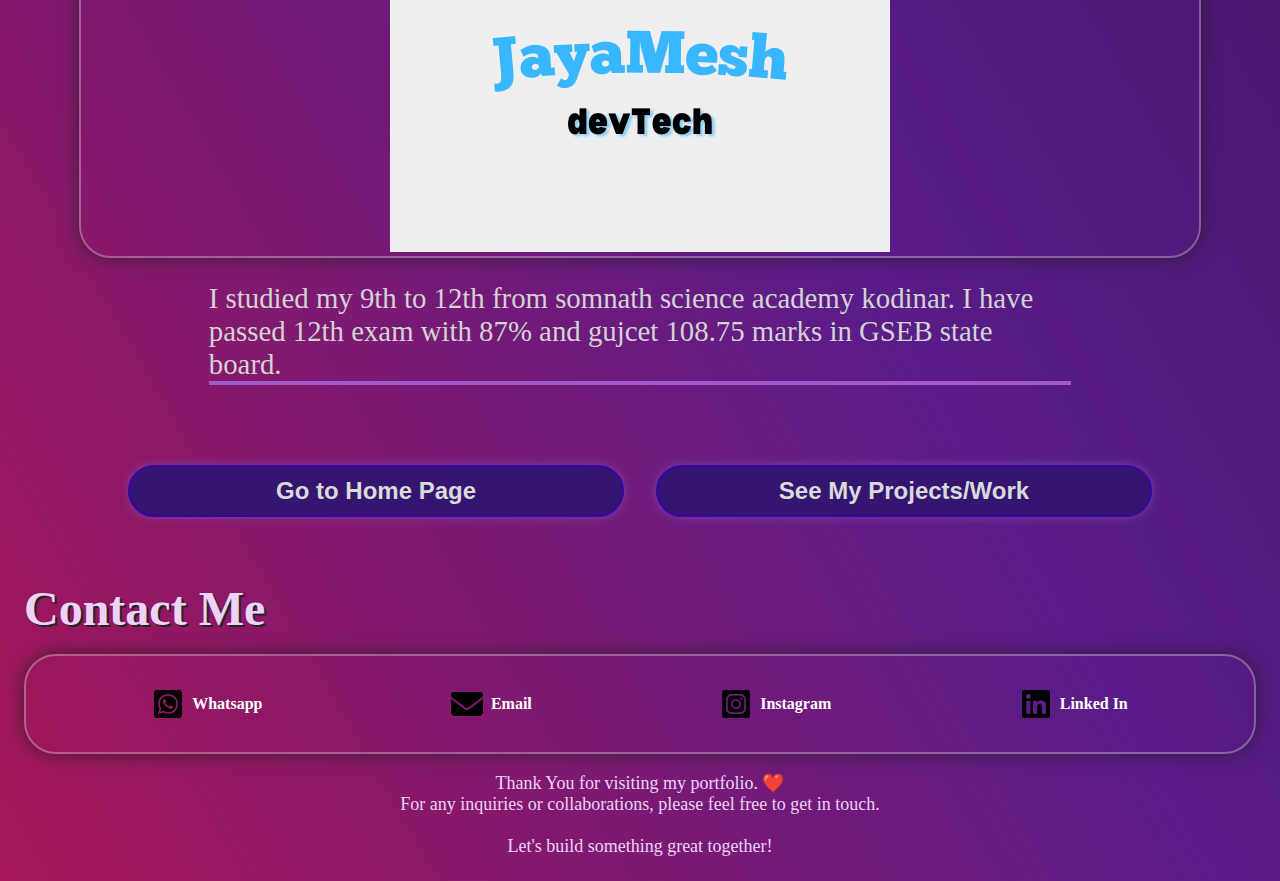
==== commit 9084960e: "Added the images in education section of somnath, gujcet, and ddu" ====
--- a/education-certificates.html
+++ b/education-certificates.html
@@ -33,21 +33,26 @@
         <div class="container-1">
 
                 <div class="img-box">
-                    <img src="images/JayaMesh.png" alt="">
+                    <img src="images/Screenshot 2024-05-03 at 8.23.38 AM.png" alt="somnath academy">
                 </div>
                  <div class="description-box">
                       <p>I studied my 9th to 12th from somnath science
-                      <!-- academy kodinar. I have passed 12th exam with 87% and gujcet
-                            108.75 marks in GSEB state board. -->
+                      academy kodinar. I have passed 12th exam with 87.33%.
                         </p>
                 </div>
                 <div class="img-box">
-                    <img src="images/JayaMesh.png" alt="">
+                    <img src="images/gujcet3.jxl" alt=" gujcet logo" >
                 </div>
                  <div class="description-box">
-                        <p>I studied my 9th to 12th from somnath science
-                         academy kodinar. I have passed 12th exam with 87% and gujcet
-                          108.75 marks in GSEB state board.
+                        <p>I have passed the GUJCET exam with the 108.75 marks (98.42 percentile).
+                         </p>
+                 </div>
+                 <div class="img-box">
+                    <img src="images/ddu.png" alt="ddu image" >
+                </div>
+                 <div class="description-box">
+                        <p>Pusrsuing a Bachelor of Technology (B.Tech) in Computer Engineering at DDU (Dharamsingh Desai University - Nadiad.
+                            Currently in second semester of the program.
                          </p>
                  </div>
         </div>
--- a/css/style.css
+++ b/css/style.css
@@ -89,7 +89,7 @@
     padding: 1.5rem;
 }
 
-.my-intro {
+.my-intro{
     background: rgba(red, green, blue, 0);
     /* #6301ad,#532672,#a058ca,#573268 */
     background-size: 100%;
@@ -197,10 +197,11 @@
     padding: 1.5rem;
 }
 
-.skills-box {
+.skills-box{
     background: rgba(red, green, blue, 0);
     background-size: 100%;
     border: 2px solid #ffffff4d;
+    background-size: 600%;
     box-shadow: 0px 0px 1.2rem #202020b3;
     border-radius: 2rem;
     /* animation: introBoxBackground 10s ease infinite; */
@@ -363,8 +364,11 @@
         border: 1px solid #ffffff4d;
         border-radius: 50%;
         height: 40px;
+        font-weight: 400;
         width: 40px;
-        font-size: 1rem;
+        font-size: 1.6rem;
+        cursor: pointer;
+        text-align: center;
         color: #fdf7ff;
         position: fixed;
         right: 20px;
@@ -381,7 +385,7 @@
         border-radius: 1rem;
     }
     
-    .container-1 {
+    .container-1{
         flex-direction: column;
         justify-content: center;
         align-items: center;
@@ -392,7 +396,7 @@
         padding: 0.5rem;
     }
 
-    .container-1 .my-intro {
+    .container-1 .my-intro{
         width: 90%;
         max-height: 20rem;
         flex-direction: column;
--- a/css/education-certificates.css
+++ b/css/education-certificates.css
@@ -60,9 +60,6 @@
     align-items: center;
     flex-wrap: wrap;
 }
-.check-out{
-    color: red;
-}
 .description-box{
         width: 70%;
         text-align: left;
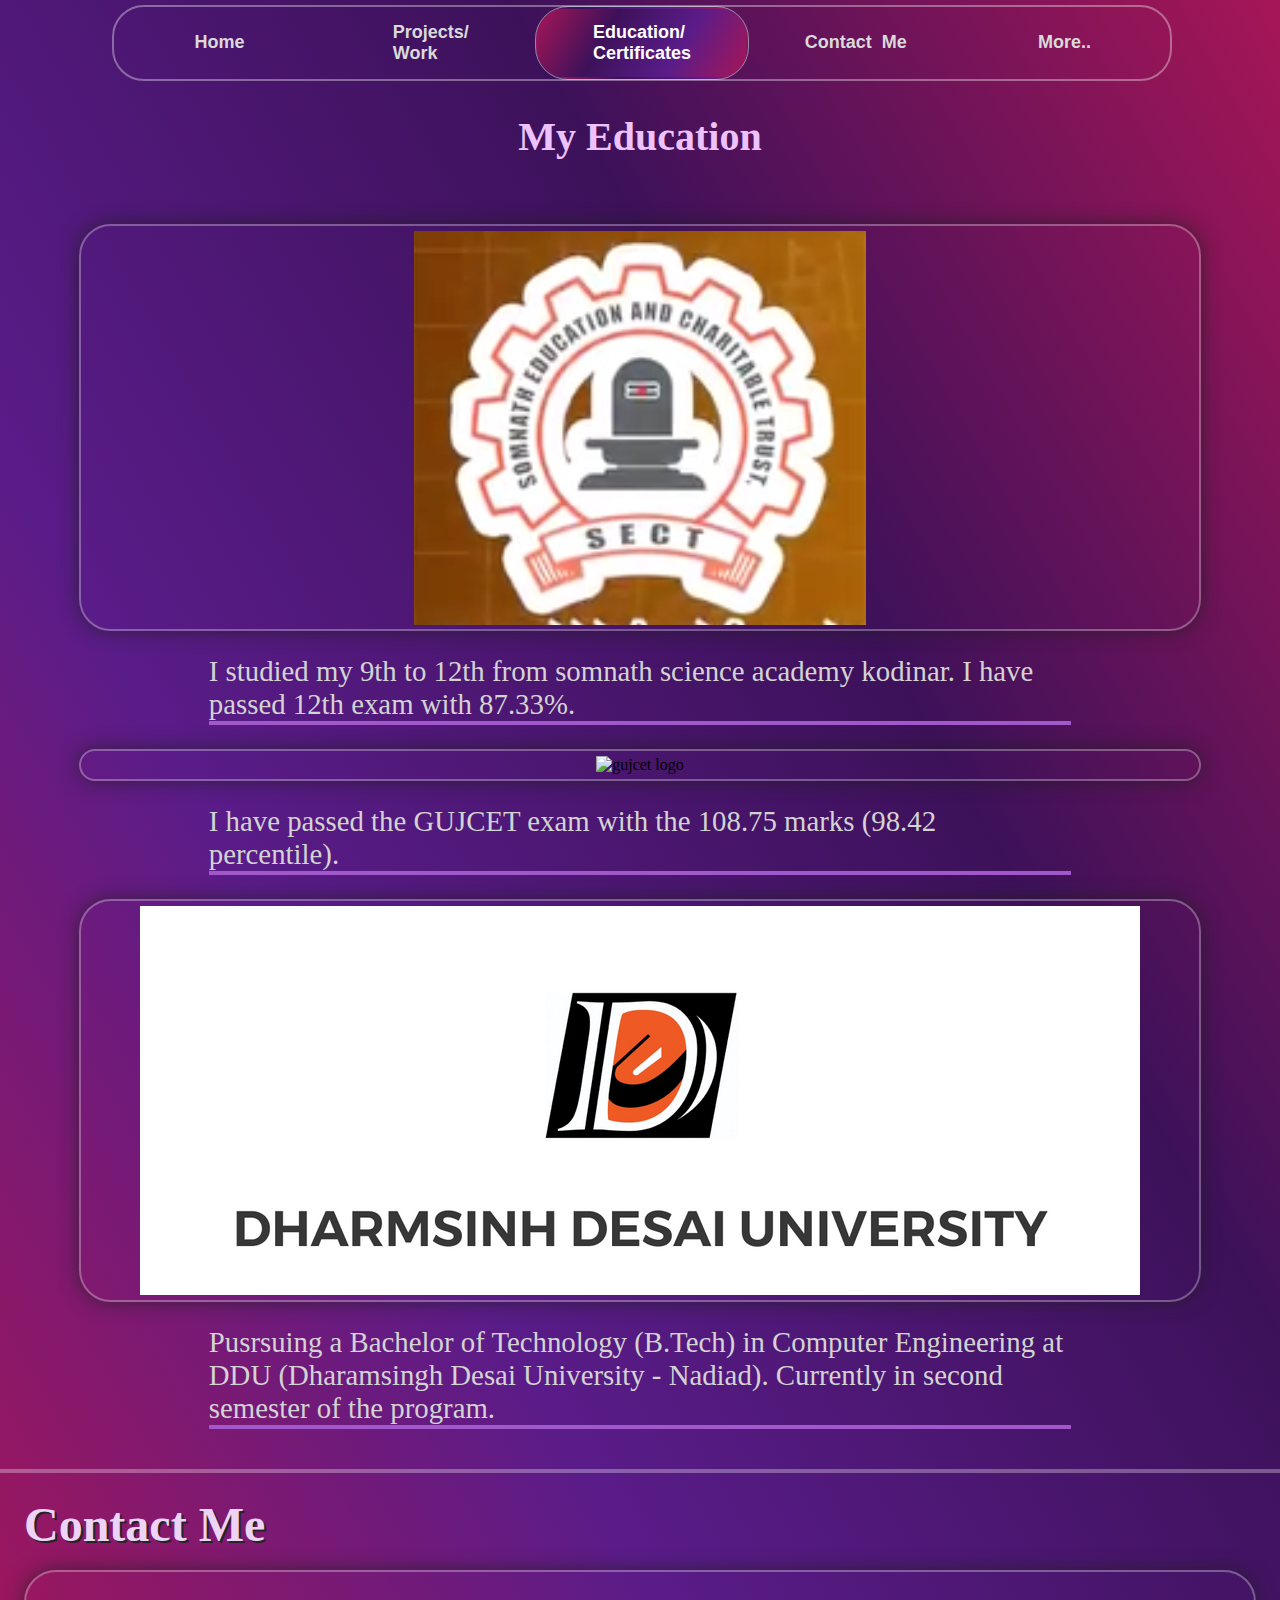
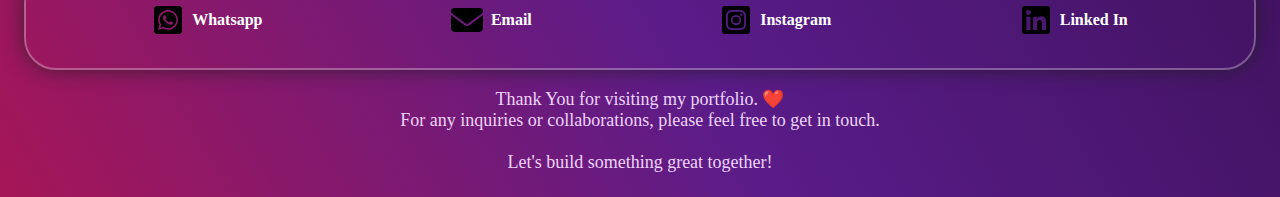
==== commit 1e6c7276: "commented the work and certificate sections for the project presentation" ====
--- a/education-certificates.html
+++ b/education-certificates.html
@@ -51,14 +51,14 @@
                     <img src="images/ddu.png" alt="ddu image" >
                 </div>
                  <div class="description-box">
-                        <p>Pusrsuing a Bachelor of Technology (B.Tech) in Computer Engineering at DDU (Dharamsingh Desai University - Nadiad.
+                        <p>Pusrsuing a Bachelor of Technology (B.Tech) in Computer Engineering at DDU (Dharamsingh Desai University - Nadiad).
                             Currently in second semester of the program.
                          </p>
                  </div>
         </div>
 
        <!-- My certification section -->
-       <div class="welcome my-certificates-heading">
+       <!-- <div class="welcome my-certificates-heading">
         <h1><b>Certifications</b></h1>
         </div>
         <div class="container-2">
@@ -99,7 +99,7 @@
         <div class="navigation-2">
             <div class="nav-btns-2 home-btn"><p>Go to<b> Home Page</b></p></div>
             <div class="nav-btns-2 projects-btn"><p>See My <b> Projects/Work</b></p></div>
-        </div>
+        </div> -->
     </main>
     <footer>
         <div class="container-3">
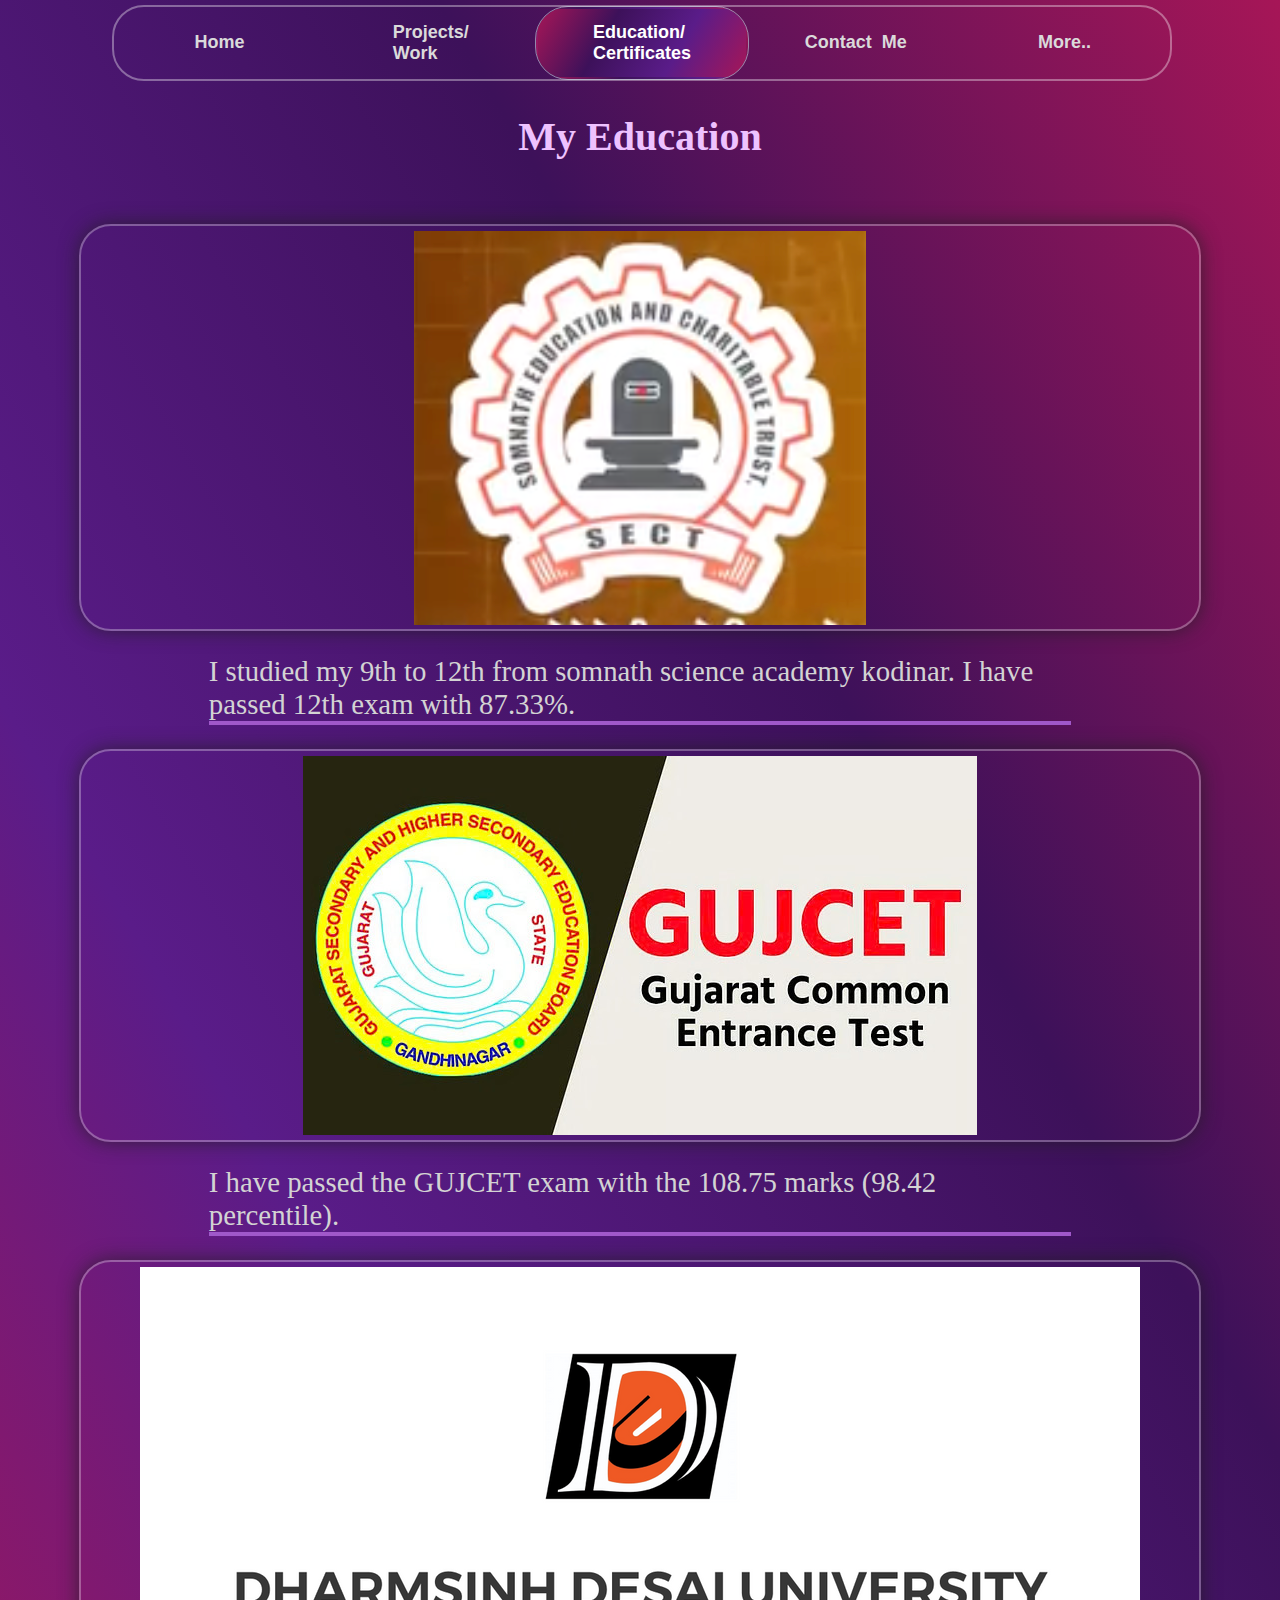
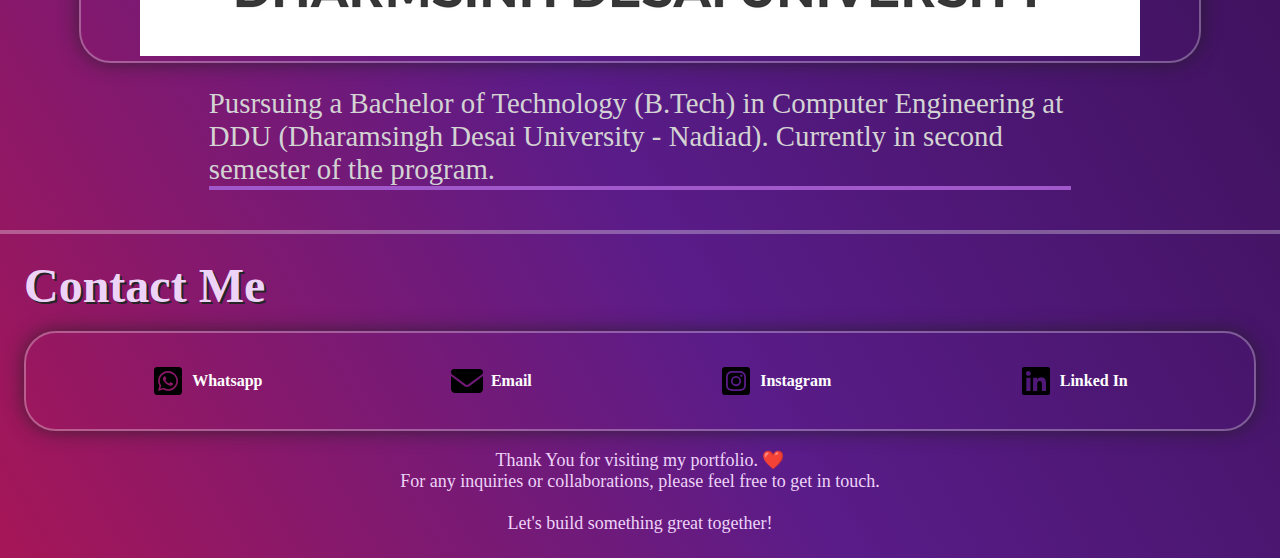
==== commit 80c0823f: "changed the file format of gujcet logo from jxl to jpg" ====
--- a/education-certificates.html
+++ b/education-certificates.html
@@ -41,7 +41,7 @@
                         </p>
                 </div>
                 <div class="img-box">
-                    <img src="images/gujcet3.jxl" alt=" gujcet logo" >
+                    <img src="images/gujcet3.jpg" alt=" gujcet logo" >
                 </div>
                  <div class="description-box">
                         <p>I have passed the GUJCET exam with the 108.75 marks (98.42 percentile).
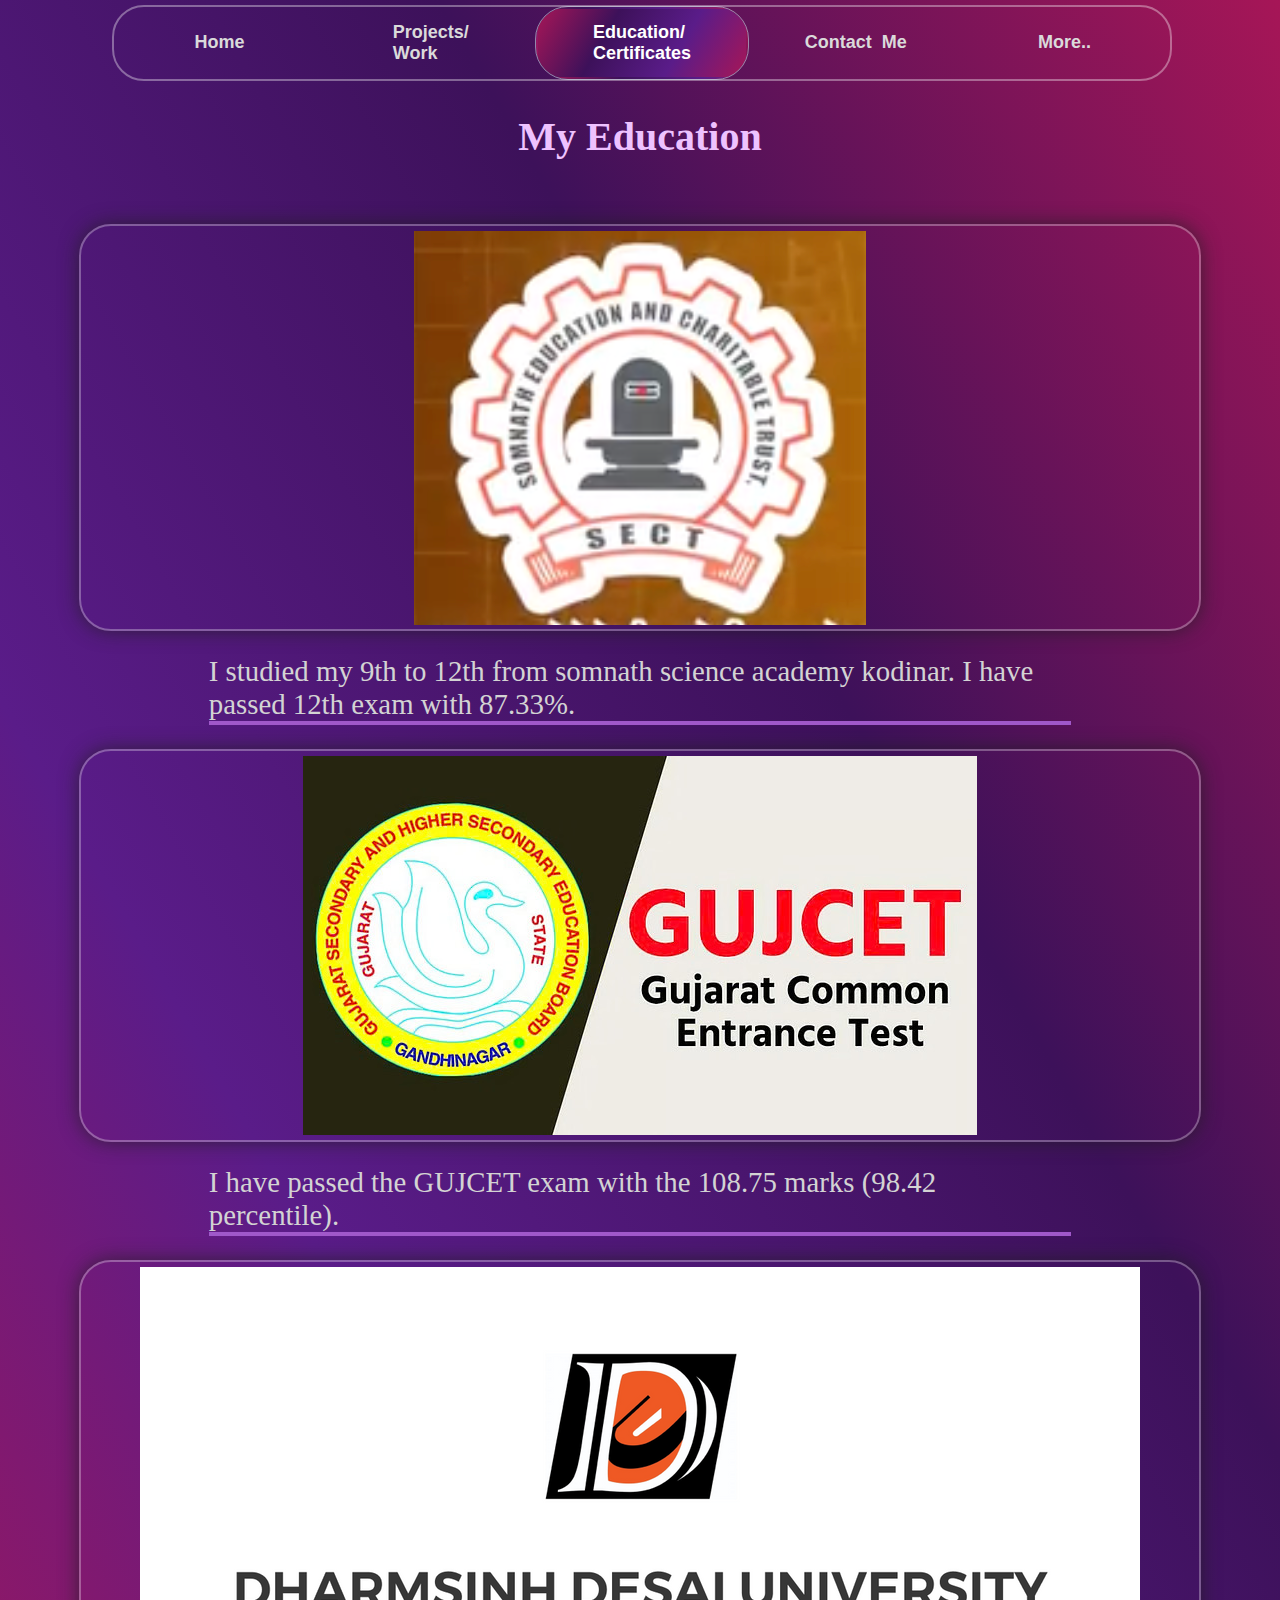
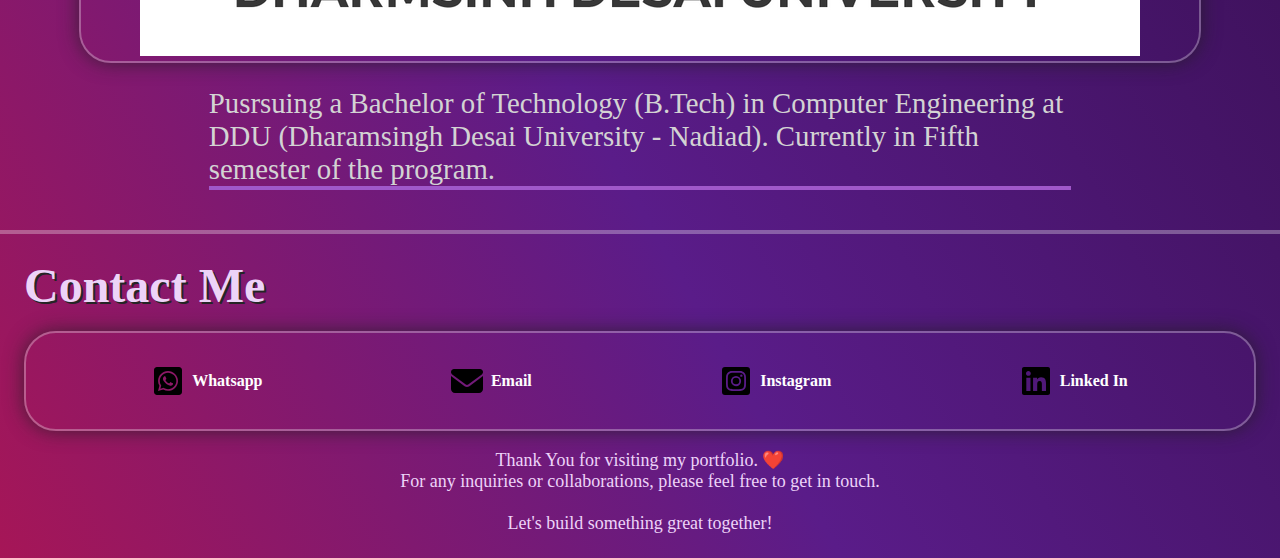
==== commit 9ec87737: "Added the playstore link of boomball and added spring boot" ====
--- a/education-certificates.html
+++ b/education-certificates.html
@@ -52,7 +52,7 @@
                 </div>
                  <div class="description-box">
                         <p>Pusrsuing a Bachelor of Technology (B.Tech) in Computer Engineering at DDU (Dharamsingh Desai University - Nadiad).
-                            Currently in second semester of the program.
+                            Currently in Fifth semester of the program.
                          </p>
                  </div>
         </div>
--- a/css/style.css
+++ b/css/style.css
@@ -206,15 +206,28 @@
     border-radius: 2rem;
     /* animation: introBoxBackground 10s ease infinite; */
 }
-
+.heading2
+{
+    font-size: 2.50rem;
+    margin: 0.25rem;
+    text-align: center;
+    color: #d3d3d3;
+    border-bottom: none;
+    transition: 0.3s all ease-in-out;
+}
+.skill-divider
+{
+    height: 2px;
+    background-color: #ffffff4d;
+}
 .skills {
     display: flex;
     justify-content: space-around;
     align-items: center;
     flex-wrap: wrap;
     list-style-type: none;
-}
-
+    transition: 0.3s all ease-in;
+}
 .skill {
     height: 20%;
     width: 20%;
@@ -222,7 +235,6 @@
     padding: 1rem;
     text-align: center;
 }
-
 .skill img {
     height: 30%;
     width: 40%;
@@ -231,7 +243,21 @@
 .skill p {
     color: #eec2ff;
     font-size: 1.5rem;
+    margin-bottom: 8px;
     font-weight: 600;
+}
+
+ .progress-bar {
+    background-color: #3c3c7a;
+    border-radius: 20px;
+    margin-bottom: 4px;
+    color: whitesmoke;
+}
+.progress {
+    height: 20px;
+    background-color: #ff6b6b;
+    width: 100%;
+    border-radius: 20px;
 }
 
 .navigation-2 {
@@ -327,9 +353,9 @@
 
 @media screen and (max-width:380px) {
 
-    .skill{
+    /* .skill{
         margin: 0.5rem;
-    }
+    } */
     /* for footer */
     .container-3 {
         padding: 0.5rem;
@@ -462,7 +488,9 @@
         padding: 1rem;
         margin: 0;
     }
-
+    .heading2{
+        font-size: 1rem;
+    }
     .skill {
         height: 5rem;
         width: 6rem;
@@ -481,7 +509,6 @@
         font-weight: 600;
         margin-top: 0.2rem;
     }
-
     .navigation-2 {
         margin: 1rem 0;
         display: flex;
